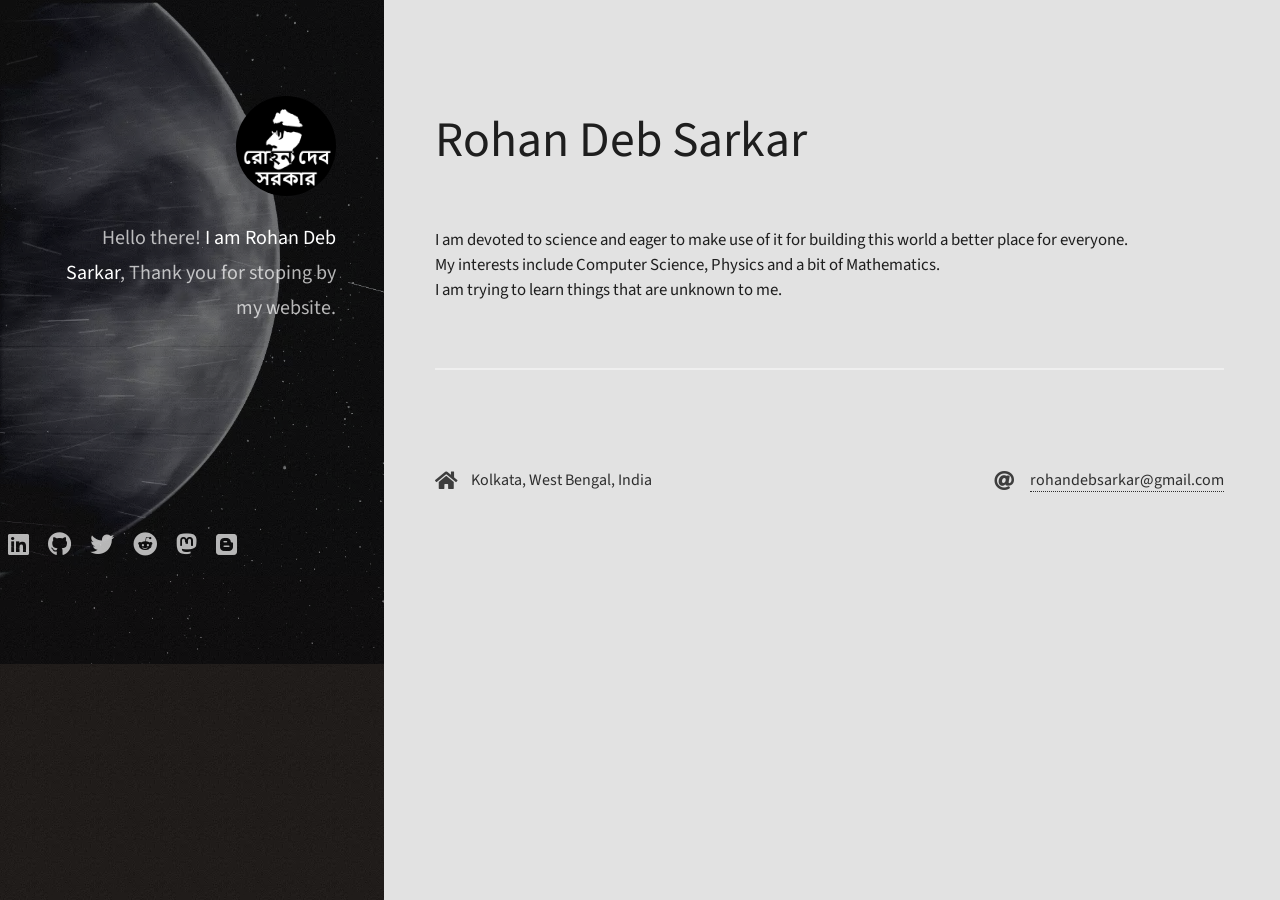
==== index.html @ d0e974a9 "Image optimization" ====
<!DOCTYPE HTML>
<!--
	Strata by HTML5 UP
	html5up.net | @ajlkn
	Free for personal and commercial use under the CCA 3.0 license (html5up.net/license)
-->
<html>
	<head>
		<title>Rohan Deb Sarkar</title>

		<meta charset="utf-8" />
		<meta name="viewport" content="width=device-width, initial-scale=1, user-scalable=no" />

		<link rel="stylesheet" type="text/css" href="assets/css/main.css" />

		<!-- Favicon -->
			<link rel="shortcut icon" href="assets/favicon/favicon.ico">
			<link rel="icon" sizes="16x16 32x32 64x64" href="assets/favicon/favicon.ico" />
			<link rel="icon" type="image/png" sizes="196x196" href="assets/favicon/favicon-192.png" />
			<link rel="icon" type="image/png" sizes="160x160" href="assets/favicon/favicon-160.png" />
			<link rel="icon" type="image/png" sizes="96x96" href="assets/favicon/favicon-96.png" />
			<link rel="icon" type="image/png" sizes="64x64" href="assets/favicon/favicon-64.png" />
			<link rel="icon" type="image/png" sizes="32x32" href="assets/favicon/favicon-32.png" />
			<link rel="icon" type="image/png" sizes="16x16" href="assets/favicon/favicon-16.png" />
	</head>
	
	<body class="is-preload">

		<!-- Header -->
			<header id="header">
				<div class="inner">
					<a href="index.html" class="image avatar"><img src="images/rohandebsarkar.webp" width="100" height="100" alt="rohandebsarkar"></a>
					<h1>Hello there! <br />
					<strong>I am Rohan Deb Sarkar</strong>, <br />
					Thank you for stoping by my website.</h1>
				</div>
			</header>

		<!-- Main -->
			<div id="main">

				<!-- One -->
					<section id="one">
						<header class="major">
							<h1>Rohan Deb Sarkar</h1>
						</header>
						<h4>I am devoted to science and eager to make use of it for building this world a better place for everyone. <br/>
							My interests include Computer Science, Physics and a bit of Mathematics. <br />
							I am trying to learn things that are unknown to me. </h4>
					</section>

				<!-- Two -->
					<!-- <section id="two">
						<div class="row">
							<article class="col-6 col-12-xsmall work-item">
								<a href="images/fulls/01.jpg" class="image fit thumb"><img src="images/thumbs/01.jpg" alt="" /></a>
								<h3>Magna sed consequat tempus</h3>
								<p>Lorem ipsum dolor sit amet nisl sed nullam feugiat.</p>
							</article>
							<article class="col-6 col-12-xsmall work-item">
								<a href="images/fulls/02.jpg" class="image fit thumb"><img src="images/thumbs/02.jpg" alt="" /></a>
								<h3>Ultricies lacinia interdum</h3>
								<p>Lorem ipsum dolor sit amet nisl sed nullam feugiat.</p>
							</article>
							<article class="col-6 col-12-xsmall work-item">
								<a href="images/fulls/03.jpg" class="image fit thumb"><img src="images/thumbs/03.jpg" alt="" /></a>
								<h3>Tortor metus commodo</h3>
								<p>Lorem ipsum dolor sit amet nisl sed nullam feugiat.</p>
							</article>
							<article class="col-6 col-12-xsmall work-item">
								<a href="images/fulls/04.jpg" class="image fit thumb"><img src="images/thumbs/04.jpg" alt="" /></a>
								<h3>Quam neque phasellus</h3>
								<p>Lorem ipsum dolor sit amet nisl sed nullam feugiat.</p>
							</article>
							<article class="col-6 col-12-xsmall work-item">
								<a href="images/fulls/05.jpg" class="image fit thumb"><img src="images/thumbs/05.jpg" alt="" /></a>
								<h3>Nunc enim commodo aliquet</h3>
								<p>Lorem ipsum dolor sit amet nisl sed nullam feugiat.</p>
							</article>
							<article class="col-6 col-12-xsmall work-item">
								<a href="images/fulls/06.jpg" class="image fit thumb"><img src="images/thumbs/06.jpg" alt="" /></a>
								<h3>Risus ornare lacinia</h3>
								<p>Lorem ipsum dolor sit amet nisl sed nullam feugiat.</p>
							</article>
						</div>
						<ul class="actions">
							<li><a href="#" class="button">Full Portfolio</a></li>
						</ul>
					</section> -->

				<!-- Three -->
					<section id="three">
						<!-- <h2>Get In Touch</h2>
						<div class="row">
							<div class="col-8 col-12-small">
								<form method="post" action="#">
									<div class="row gtr-uniform gtr-50">
										<div class="col-6 col-12-xsmall"><input type="text" name="name" id="name" placeholder="Name" /></div>
										<div class="col-6 col-12-xsmall"><input type="email" name="email" id="email" placeholder="Email" /></div>
										<div class="col-12"><textarea name="message" id="message" placeholder="Message" rows="4"></textarea></div>
									</div>
								</form>
								<ul class="actions">
									<li><input type="submit" value="Send Message" /></li>
								</ul>
							</div> -->
							<div class="col-4 col-12-small">
								<ul class="labeled-icons">
									<!-- <li>
										<h3 class="icon solid fa-map-marker"><span class="label">Location</span></h3>
										Kolkata, West Bengal, India
									</li> -->
									<li style="float:left;">
										<h3 class="icon solid fa-home"><span class="label">Address</span></h3>
										Kolkata, West Bengal, India
									</li>
									<li style="float:right;">
										<h3 class="icon solid fa-at"><span class="label">Email</span></h3>
										<a href="rohandebsarkar@gmail.com">rohandebsarkar@gmail.com</a>
									</li>
								</ul>
							</div>
						</div>
					</section>

				<!-- Four -->
				<!--
					<section id="four">
						<h2>Elements</h2>

						<section>
							<h4>Text</h4>
							<p>This is <b>bold</b> and this is <strong>strong</strong>. This is <i>italic</i> and this is <em>emphasized</em>.
							This is <sup>superscript</sup> text and this is <sub>subscript</sub> text.
							This is <u>underlined</u> and this is code: <code>for (;;) { ... }</code>. Finally, <a href="#">this is a link</a>.</p>
							<hr />
							<header>
								<h4>Heading with a Subtitle</h4>
								<p>Lorem ipsum dolor sit amet nullam id egestas urna aliquam</p>
							</header>
							<p>Nunc lacinia ante nunc ac lobortis. Interdum adipiscing gravida odio porttitor sem non mi integer non faucibus ornare mi ut ante amet placerat aliquet. Volutpat eu sed ante lacinia sapien lorem accumsan varius montes viverra nibh in adipiscing blandit tempus accumsan.</p>
							<header>
								<h5>Heading with a Subtitle</h5>
								<p>Lorem ipsum dolor sit amet nullam id egestas urna aliquam</p>
							</header>
							<p>Nunc lacinia ante nunc ac lobortis. Interdum adipiscing gravida odio porttitor sem non mi integer non faucibus ornare mi ut ante amet placerat aliquet. Volutpat eu sed ante lacinia sapien lorem accumsan varius montes viverra nibh in adipiscing blandit tempus accumsan.</p>
							<hr />
							<h2>Heading Level 2</h2>
							<h3>Heading Level 3</h3>
							<h4>Heading Level 4</h4>
							<h5>Heading Level 5</h5>
							<h6>Heading Level 6</h6>
							<hr />
							<h5>Blockquote</h5>
							<blockquote>Fringilla nisl. Donec accumsan interdum nisi, quis tincidunt felis sagittis eget tempus euismod. Vestibulum ante ipsum primis in faucibus vestibulum. Blandit adipiscing eu felis iaculis volutpat ac adipiscing accumsan faucibus. Vestibulum ante ipsum primis in faucibus lorem ipsum dolor sit amet nullam adipiscing eu felis.</blockquote>
							<h5>Preformatted</h5>
							<pre><code>i = 0;

							while (!deck.isInOrder()) {
							print 'Iteration ' + i;
							deck.shuffle();
							i++;
							}

							print 'It took ' + i + ' iterations to sort the deck.';</code></pre>
						</section>

						<section>
							<h4>Lists</h4>
							<div class="row">
								<div class="col-6 col-12-xsmall">
									<h5>Unordered</h5>
									<ul>
										<li>Dolor pulvinar etiam magna etiam.</li>
										<li>Sagittis adipiscing lorem eleifend.</li>
										<li>Felis enim feugiat dolore viverra.</li>
									</ul>
									<h5>Alternate</h5>
									<ul class="alt">
										<li>Dolor pulvinar etiam magna etiam.</li>
										<li>Sagittis adipiscing lorem eleifend.</li>
										<li>Felis enim feugiat dolore viverra.</li>
									</ul>
								</div>
								<div class="col-6 col-12-xsmall">
									<h5>Ordered</h5>
									<ol>
										<li>Dolor pulvinar etiam magna etiam.</li>
										<li>Etiam vel felis at lorem sed viverra.</li>
										<li>Felis enim feugiat dolore viverra.</li>
										<li>Dolor pulvinar etiam magna etiam.</li>
										<li>Etiam vel felis at lorem sed viverra.</li>
										<li>Felis enim feugiat dolore viverra.</li>
									</ol>
									<h5>Icons</h5>
									<ul class="icons">
										<li><a href="#" class="icon brands fa-twitter"><span class="label">Twitter</span></a></li>
										<li><a href="#" class="icon brands fa-facebook-f"><span class="label">Facebook</span></a></li>
										<li><a href="#" class="icon brands fa-instagram"><span class="label">Instagram</span></a></li>
										<li><a href="#" class="icon brands fa-github"><span class="label">Github</span></a></li>
										<li><a href="#" class="icon brands fa-dribbble"><span class="label">Dribbble</span></a></li>
										<li><a href="#" class="icon brands fa-tumblr"><span class="label">Tumblr</span></a></li>
									</ul>
								</div>
							</div>
							<h5>Actions</h5>
							<ul class="actions">
								<li><a href="#" class="button primary">Default</a></li>
								<li><a href="#" class="button">Default</a></li>
							</ul>
							<ul class="actions small">
								<li><a href="#" class="button primary small">Small</a></li>
								<li><a href="#" class="button small">Small</a></li>
							</ul>
							<div class="row">
								<div class="col-6 col-12-small">
									<ul class="actions stacked">
										<li><a href="#" class="button primary">Default</a></li>
										<li><a href="#" class="button">Default</a></li>
									</ul>
								</div>
								<div class="col-6 col-12-small">
									<ul class="actions stacked">
										<li><a href="#" class="button primary small">Small</a></li>
										<li><a href="#" class="button small">Small</a></li>
									</ul>
								</div>
								<div class="col-6 col-12-small">
									<ul class="actions stacked">
										<li><a href="#" class="button primary fit">Default</a></li>
										<li><a href="#" class="button fit">Default</a></li>
									</ul>
								</div>
								<div class="col-6 col-12-small">
									<ul class="actions stacked">
										<li><a href="#" class="button primary small fit">Small</a></li>
										<li><a href="#" class="button small fit">Small</a></li>
									</ul>
								</div>
							</div>
						</section>

						<section>
							<h4>Table</h4>
							<h5>Default</h5>
							<div class="table-wrapper">
								<table>
									<thead>
										<tr>
											<th>Name</th>
											<th>Description</th>
											<th>Price</th>
										</tr>
									</thead>
									<tbody>
										<tr>
											<td>Item One</td>
											<td>Ante turpis integer aliquet porttitor.</td>
											<td>29.99</td>
										</tr>
										<tr>
											<td>Item Two</td>
											<td>Vis ac commodo adipiscing arcu aliquet.</td>
											<td>19.99</td>
										</tr>
										<tr>
											<td>Item Three</td>
											<td> Morbi faucibus arcu accumsan lorem.</td>
											<td>29.99</td>
										</tr>
										<tr>
											<td>Item Four</td>
											<td>Vitae integer tempus condimentum.</td>
											<td>19.99</td>
										</tr>
										<tr>
											<td>Item Five</td>
											<td>Ante turpis integer aliquet porttitor.</td>
											<td>29.99</td>
										</tr>
									</tbody>
									<tfoot>
										<tr>
											<td colspan="2"></td>
											<td>100.00</td>
										</tr>
									</tfoot>
								</table>
							</div>

							<h5>Alternate</h5>
							<div class="table-wrapper">
								<table class="alt">
									<thead>
										<tr>
											<th>Name</th>
											<th>Description</th>
											<th>Price</th>
										</tr>
									</thead>
									<tbody>
										<tr>
											<td>Item One</td>
											<td>Ante turpis integer aliquet porttitor.</td>
											<td>29.99</td>
										</tr>
										<tr>
											<td>Item Two</td>
											<td>Vis ac commodo adipiscing arcu aliquet.</td>
											<td>19.99</td>
										</tr>
										<tr>
											<td>Item Three</td>
											<td> Morbi faucibus arcu accumsan lorem.</td>
											<td>29.99</td>
										</tr>
										<tr>
											<td>Item Four</td>
											<td>Vitae integer tempus condimentum.</td>
											<td>19.99</td>
										</tr>
										<tr>
											<td>Item Five</td>
											<td>Ante turpis integer aliquet porttitor.</td>
											<td>29.99</td>
										</tr>
									</tbody>
									<tfoot>
										<tr>
											<td colspan="2"></td>
											<td>100.00</td>
										</tr>
									</tfoot>
								</table>
							</div>
						</section>

						<section>
							<h4>Buttons</h4>
							<ul class="actions">
								<li><a href="#" class="button primary">Primary</a></li>
								<li><a href="#" class="button">Default</a></li>
							</ul>
							<ul class="actions">
								<li><a href="#" class="button large">Large</a></li>
								<li><a href="#" class="button">Default</a></li>
								<li><a href="#" class="button small">Small</a></li>
							</ul>
							<ul class="actions fit">
								<li><a href="#" class="button primary fit">Fit</a></li>
								<li><a href="#" class="button fit">Fit</a></li>
							</ul>
							<ul class="actions fit small">
								<li><a href="#" class="button primary fit small">Fit + Small</a></li>
								<li><a href="#" class="button fit small">Fit + Small</a></li>
							</ul>
							<ul class="actions">
								<li><a href="#" class="button primary icon solid fa-download">Icon</a></li>
								<li><a href="#" class="button icon solid fa-download">Icon</a></li>
							</ul>
							<ul class="actions">
								<li><span class="button primary disabled">Primary</span></li>
								<li><span class="button disabled">Default</span></li>
							</ul>
						</section>

						<section>
							<h4>Form</h4>
							<form method="post" action="#">
								<div class="row gtr-uniform gtr-50">
									<div class="col-6 col-12-xsmall">
										<input type="text" name="demo-name" id="demo-name" value="" placeholder="Name" />
									</div>
									<div class="col-6 col-12-xsmall">
										<input type="email" name="demo-email" id="demo-email" value="" placeholder="Email" />
									</div>
									<div class="col-12">
										<select name="demo-category" id="demo-category">
											<option value="">- Category -</option>
											<option value="1">Manufacturing</option>
											<option value="1">Shipping</option>
											<option value="1">Administration</option>
											<option value="1">Human Resources</option>
										</select>
									</div>
									<div class="col-4 col-12-small">
										<input type="radio" id="demo-priority-low" name="demo-priority" checked>
										<label for="demo-priority-low">Low Priority</label>
									</div>
									<div class="col-4 col-12-small">
										<input type="radio" id="demo-priority-normal" name="demo-priority">
										<label for="demo-priority-normal">Normal Priority</label>
									</div>
									<div class="col-4 col-12-small">
										<input type="radio" id="demo-priority-high" name="demo-priority">
										<label for="demo-priority-high">High Priority</label>
									</div>
									<div class="col-6 col-12-small">
										<input type="checkbox" id="demo-copy" name="demo-copy">
										<label for="demo-copy">Email me a copy of this message</label>
									</div>
									<div class="col-6 col-12-small">
										<input type="checkbox" id="demo-human" name="demo-human" checked>
										<label for="demo-human">I am a human and not a robot</label>
									</div>
									<div class="col-12">
										<textarea name="demo-message" id="demo-message" placeholder="Enter your message" rows="6"></textarea>
									</div>
									<div class="col-12">
										<ul class="actions">
											<li><input type="submit" value="Send Message" class="primary" /></li>
											<li><input type="reset" value="Reset" /></li>
										</ul>
									</div>
								</div>
							</form>
						</section>

						<section>
							<h4>Image</h4>
							<h5>Fit</h5>
							<div class="box alt">
								<div class="row gtr-50 gtr-uniform">
									<div class="col-12"><span class="image fit"><img src="images/fulls/05.jpg" alt="" /></span></div>
									<div class="col-4"><span class="image fit"><img src="images/thumbs/01.jpg" alt="" /></span></div>
									<div class="col-4"><span class="image fit"><img src="images/thumbs/02.jpg" alt="" /></span></div>
									<div class="col-4"><span class="image fit"><img src="images/thumbs/03.jpg" alt="" /></span></div>
									<div class="col-4"><span class="image fit"><img src="images/thumbs/04.jpg" alt="" /></span></div>
									<div class="col-4"><span class="image fit"><img src="images/thumbs/05.jpg" alt="" /></span></div>
									<div class="col-4"><span class="image fit"><img src="images/thumbs/06.jpg" alt="" /></span></div>
									<div class="col-4"><span class="image fit"><img src="images/thumbs/03.jpg" alt="" /></span></div>
									<div class="col-4"><span class="image fit"><img src="images/thumbs/02.jpg" alt="" /></span></div>
									<div class="col-4"><span class="image fit"><img src="images/thumbs/01.jpg" alt="" /></span></div>
								</div>
							</div>
							<h5>Left &amp; Right</h5>
							<p><span class="image left"><img src="images/avatar.jpg" alt="" /></span>Fringilla nisl. Donec accumsan interdum nisi, quis tincidunt felis sagittis eget. tempus euismod. Vestibulum ante ipsum primis in faucibus vestibulum. Blandit adipiscing eu felis iaculis volutpat ac adipiscing accumsan eu faucibus. Integer ac pellentesque praesent tincidunt felis sagittis eget. tempus euismod. Vestibulum ante ipsum primis in faucibus vestibulum. Blandit adipiscing eu felis iaculis volutpat ac adipiscing accumsan eu faucibus. Integer ac pellentesque praesent. Donec accumsan interdum nisi, quis tincidunt felis sagittis eget. tempus euismod. Vestibulum ante ipsum primis in faucibus vestibulum. Blandit adipiscing eu felis iaculis volutpat ac adipiscing accumsan eu faucibus. Integer ac pellentesque praesent tincidunt felis sagittis eget. tempus euismod. Vestibulum ante ipsum primis in faucibus vestibulum. Blandit adipiscing eu felis iaculis volutpat ac adipiscing accumsan eu faucibus. Integer ac pellentesque praesent.</p>
							<p><span class="image right"><img src="images/avatar.jpg" alt="" /></span>Fringilla nisl. Donec accumsan interdum nisi, quis tincidunt felis sagittis eget. tempus euismod. Vestibulum ante ipsum primis in faucibus vestibulum. Blandit adipiscing eu felis iaculis volutpat ac adipiscing accumsan eu faucibus. Integer ac pellentesque praesent tincidunt felis sagittis eget. tempus euismod. Vestibulum ante ipsum primis in faucibus vestibulum. Blandit adipiscing eu felis iaculis volutpat ac adipiscing accumsan eu faucibus. Integer ac pellentesque praesent. Donec accumsan interdum nisi, quis tincidunt felis sagittis eget. tempus euismod. Vestibulum ante ipsum primis in faucibus vestibulum. Blandit adipiscing eu felis iaculis volutpat ac adipiscing accumsan eu faucibus. Integer ac pellentesque praesent tincidunt felis sagittis eget. tempus euismod. Vestibulum ante ipsum primis in faucibus vestibulum. Blandit adipiscing eu felis iaculis volutpat ac adipiscing accumsan eu faucibus. Integer ac pellentesque praesent.</p>
						</section>

					</section>
				-->

			</div>

		<!-- Footer -->
			<footer id="footer">
				<div class="inner">
					<ul class="icons">
						<li><a rel="me" href="https://www.linkedin.com/in/rohandebsarkar" target="_blank" class="icon brands fa-linkedin"><span class="label">Linkedin</span></a></li>
						<li><a rel="me" href="https://github.com/rohandebsarkar" target="_blank" class="icon brands fa-github"><span class="label">Github</span></a></li>
						<li><a rel="me" href="https://twitter.com/RohanDebSarkar" target="_blank" class="icon brands fa-twitter"><span class="label">Twitter</span></a></li>
						<li><a rel="me" href="https://www.reddit.com/user/rohandebsarkar" target="_blank" class="icon brands fa-reddit"><span class="label">Reddit</span></a></li>
						<li><a rel="me" href="https://bong.social/@rohandebsarkar" target="_blank" class="icon brands fa-mastodon"><span class="label">Mastodon</span></a></li>
						<li><a rel="me" href="https://rohandebsarkar.blogspot.com" target="_blank" class="icon brands fa-blogger"><span class="label">Blogger</span></a></li>
					</ul>
					<ul class="copyright">
						<li><a href="https://github.com/rohandebsarkar/rohandebsarkar.github.io" target="_blank">Open-sourced on GitHub</a></li>
						<li><a href="https://unlicense.org" target="_blank">Unlicensed</a></li>
						<li>Design: <a href="https://html5up.net" target="_blank">HTML5 UP</a></li>
					</ul>
					<ul class="copyright">
						<li><a href="https://www.nasa.gov/feature/goddard/2021/parker-solar-probe-offers-a-stunning-view-of-venus" target="_blank" style="font-size:0.65em">NASA/Johns Hopkins APL/Naval Research Laboratory/Guillermo Stenborg and Brendan Gallagher</a></li>
					</ul>
				</div>
			</footer>

		<!-- Scripts -->
			<script src="assets/js/jquery.min.js"></script>
			<script src="assets/js/jquery.poptrox.min.js"></script>
			<script src="assets/js/browser.min.js"></script>
			<script src="assets/js/breakpoints.min.js"></script>
			<script src="assets/js/util.js"></script>
			<script src="assets/js/main.js"></script>
	</body>
</html>
---- assets/css/main.css ----
@import url("fontawesome-all.min.css");
@import url("https://fonts.googleapis.com/css?family=Source+Sans+Pro:400,400italic&display=swap");
/*
	Strata by HTML5 UP
	html5up.net | @ajlkn
	Free for personal and commercial use under the CCA 3.0 license (html5up.net/license)
*/
html, body, div, span, applet, object,
iframe, h1, h2, h3, h4, h5, h6, p, blockquote,
pre, a, abbr, acronym, address, big, cite,
code, del, dfn, em, img, ins, kbd, q, s, samp,
small, strike, strong, sub, sup, tt, var, b,
u, i, center, dl, dt, dd, ol, ul, li, fieldset,
form, label, legend, table, caption, tbody,
tfoot, th#334dbe, th, td, article, aside,
canvas, details, embed, figure, figcaption,
footer, header, hgroup, menu, nav, output, ruby,
section, summary, time, mark, audio, video {
  margin: 0;
  padding: 0;
  border: 0;
  font-size: 100%;
  font: inherit;
  vertical-align: baseline; }

article, aside, details, figcaption, figure,
footer, header, hgroup, menu, nav, section {
  display: block; }

body {
  line-height: 1; }

ol, ul {
  list-style: none; }

blockquote, q {
  quotes: none; }
  blockquote:before, blockquote:after, q:before, q:after {
    content: '';
    content: none; }

table {
  border-collapse: collapse;
  border-spacing: 0; }

body {
  -webkit-text-size-adjust: none; }

mark {
  background-color: transparent;
  color: inherit; }

input::-moz-focus-inner {
  border: 0;
  padding: 0; }

input, select, textarea {
  -moz-appearance: none;
  -webkit-appearance: none;
  -ms-appearance: none;
  appearance: none; }

/* Basic */
html {
  box-sizing: border-box; }

*, *:before, *:after {
  box-sizing: inherit; }

body {
  background: #e2e2e2; }
  body.is-preload *, body.is-preload *:before, body.is-preload *:after {
    -moz-animation: none !important;
    -webkit-animation: none !important;
    -ms-animation: none !important;
    animation: none !important;
    -moz-transition: none !important;
    -webkit-transition: none !important;
    -ms-transition: none !important;
    transition: none !important; }

body, input, select, textarea {
  color: #2e2e2e;
  font-family: "Source Sans Pro", Helvetica, sans-serif;
  font-size: 16pt;
  font-weight: 400;
  line-height: 1.75em; }

a {
  -moz-transition: color 0.2s ease-in-out, border-color 0.2s ease-in-out;
  -webkit-transition: color 0.2s ease-in-out, border-color 0.2s ease-in-out;
  -ms-transition: color 0.2s ease-in-out, border-color 0.2s ease-in-out;
  transition: color 0.2s ease-in-out, border-color 0.2s ease-in-out;
  border-bottom: dotted 1px;
  color: #0dd5fc;
  text-decoration: none; }
  a:hover {
    border-bottom-color: transparent;
    color: #0dd5fc !important;
    text-decoration: none; }

strong, b {
  color: #1e1e1e;
  font-weight: 400; }

em, i {
  font-style: italic; }

p {
  margin: 0 0 2em 0; }

h1, h2, h3, h4, h5, h6 {
  color: #1e1e1e;
  font-weight: 400;
  line-height: 1em;
  margin: 0 0 1em 0; }
  h1 a, h2 a, h3 a, h4 a, h5 a, h6 a {
    color: inherit;
    text-decoration: none; }

h1 {
  font-size: 3.1em;
  line-height: 1.5em; }

h2 {
  font-size: 1.5em;
  line-height: 1.5em; }

h3 {
  font-size: 1.25em;
  line-height: 1.5em; }

h4 {
  font-size: 1.05em;
  line-height: 1.5em; }

h5 {
  font-size: 0.9em;
  line-height: 1.5em; }

h6 {
  font-size: 0.7em;
  line-height: 1.5em; }

sub {
  font-size: 0.8em;
  position: relative;
  top: 0.5em; }

sup {
  font-size: 0.8em;
  position: relative;
  top: -0.5em; }

hr {
  border: 0;
  border-bottom: solid 2px #efefef;
  margin: 2em 0; }
  hr.major {
    margin: 3em 0; }

blockquote {
  border-left: solid 6px #efefef;
  font-style: italic;
  margin: 0 0 2em 0;
  padding: 0.5em 0 0.5em 1.5em; }

code {
  background: #f7f7f7;
  border-radius: 0.35em;
  border: solid 2px #efefef;
  font-family: "Courier New", monospace;
  font-size: 0.9em;
  margin: 0 0.25em;
  padding: 0.25em 0.65em; }

pre {
  -webkit-overflow-scrolling: touch;
  font-family: "Courier New", monospace;
  font-size: 0.9em;
  margin: 0 0 2em 0; }
  pre code {
    display: block;
    line-height: 1.75em;
    padding: 1em 1.5em;
    overflow-x: auto; }

.align-left {
  text-align: left; }

.align-center {
  text-align: center; }

.align-right {
  text-align: right; }

/* Container */
.container {
  margin: 0 auto;
  max-width: calc(100% - 4em);
  width: 100%; }
  .container.xsmall {
    width: 25%; }
  .container.small {
    width: 50%; }
  .container.medium {
    width: 75%; }
  .container.large {
    width: 125%; }
  .container.xlarge {
    width: 150%; }
  .container.max {
    width: 100%; }
  @media screen and (max-width: 980px) {
    .container {
      width: 100% !important;
      max-width: 100% !important; } }
  @media screen and (max-width: 480px) {
    .container {
      max-width: calc(100% - 3em); } }

/* Row */
.row {
  display: flex;
  flex-wrap: wrap;
  box-sizing: border-box;
  align-items: stretch; }
  .row > * {
    box-sizing: border-box; }
  .row.gtr-uniform > * > :last-child {
    margin-bottom: 0; }
  .row.aln-left {
    justify-content: flex-start; }
  .row.aln-center {
    justify-content: center; }
  .row.aln-right {
    justify-content: flex-end; }
  .row.aln-top {
    align-items: flex-start; }
  .row.aln-middle {
    align-items: center; }
  .row.aln-bottom {
    align-items: flex-end; }
  .row > .imp {
    order: -1; }
  .row > .col-1 {
    width: 8.3333333333%; }
  .row > .off-1 {
    margin-left: 8.3333333333%; }
  .row > .col-2 {
    width: 16.6666666667%; }
  .row > .off-2 {
    margin-left: 16.6666666667%; }
  .row > .col-3 {
    width: 25%; }
  .row > .off-3 {
    margin-left: 25%; }
  .row > .col-4 {
    width: 33.3333333333%; }
  .row > .off-4 {
    margin-left: 33.3333333333%; }
  .row > .col-5 {
    width: 41.6666666667%; }
  .row > .off-5 {
    margin-left: 41.6666666667%; }
  .row > .col-6 {
    width: 50%; }
  .row > .off-6 {
    margin-left: 50%; }
  .row > .col-7 {
    width: 58.3333333333%; }
  .row > .off-7 {
    margin-left: 58.3333333333%; }
  .row > .col-8 {
    width: 66.6666666667%; }
  .row > .off-8 {
    margin-left: 66.6666666667%; }
  .row > .col-9 {
    width: 75%; }
  .row > .off-9 {
    margin-left: 75%; }
  .row > .col-10 {
    width: 83.3333333333%; }
  .row > .off-10 {
    margin-left: 83.3333333333%; }
  .row > .col-11 {
    width: 91.6666666667%; }
  .row > .off-11 {
    margin-left: 91.6666666667%; }
  .row > .col-12 {
    width: 100%; }
  .row > .off-12 {
    margin-left: 100%; }
  .row.gtr-0 {
    margin-top: 0;
    margin-left: 0em; }
    .row.gtr-0 > * {
      padding: 0 0 0 0em; }
    .row.gtr-0.gtr-uniform {
      margin-top: 0em; }
      .row.gtr-0.gtr-uniform > * {
        padding-top: 0em; }
  .row.gtr-25 {
    margin-top: 0;
    margin-left: -0.625em; }
    .row.gtr-25 > * {
      padding: 0 0 0 0.625em; }
    .row.gtr-25.gtr-uniform {
      margin-top: -0.625em; }
      .row.gtr-25.gtr-uniform > * {
        padding-top: 0.625em; }
  .row.gtr-50 {
    margin-top: 0;
    margin-left: -1.25em; }
    .row.gtr-50 > * {
      padding: 0 0 0 1.25em; }
    .row.gtr-50.gtr-uniform {
      margin-top: -1.25em; }
      .row.gtr-50.gtr-uniform > * {
        padding-top: 1.25em; }
  .row {
    margin-top: 0;
    margin-left: -2.5em; }
    .row > * {
      padding: 0 0 0 2.5em; }
    .row.gtr-uniform {
      margin-top: -2.5em; }
      .row.gtr-uniform > * {
        padding-top: 2.5em; }
  .row.gtr-150 {
    margin-top: 0;
    margin-left: -3.75em; }
    .row.gtr-150 > * {
      padding: 0 0 0 3.75em; }
    .row.gtr-150.gtr-uniform {
      margin-top: -3.75em; }
      .row.gtr-150.gtr-uniform > * {
        padding-top: 3.75em; }
  .row.gtr-200 {
    margin-top: 0;
    margin-left: -5em; }
    .row.gtr-200 > * {
      padding: 0 0 0 5em; }
    .row.gtr-200.gtr-uniform {
      margin-top: -5em; }
      .row.gtr-200.gtr-uniform > * {
        padding-top: 5em; }
  @media screen and (max-width: 1800px) {
    .row {
      display: flex;
      flex-wrap: wrap;
      box-sizing: border-box;
      align-items: stretch; }
      .row > * {
        box-sizing: border-box; }
      .row.gtr-uniform > * > :last-child {
        margin-bottom: 0; }
      .row.aln-left {
        justify-content: flex-start; }
      .row.aln-center {
        justify-content: center; }
      .row.aln-right {
        justify-content: flex-end; }
      .row.aln-top {
        align-items: flex-start; }
      .row.aln-middle {
        align-items: center; }
      .row.aln-bottom {
        align-items: flex-end; }
      .row > .imp-xlarge {
        order: -1; }
      .row > .col-1-xlarge {
        width: 8.3333333333%; }
      .row > .off-1-xlarge {
        margin-left: 8.3333333333%; }
      .row > .col-2-xlarge {
        width: 16.6666666667%; }
      .row > .off-2-xlarge {
        margin-left: 16.6666666667%; }
      .row > .col-3-xlarge {
        width: 25%; }
      .row > .off-3-xlarge {
        margin-left: 25%; }
      .row > .col-4-xlarge {
        width: 33.3333333333%; }
      .row > .off-4-xlarge {
        margin-left: 33.3333333333%; }
      .row > .col-5-xlarge {
        width: 41.6666666667%; }
      .row > .off-5-xlarge {
        margin-left: 41.6666666667%; }
      .row > .col-6-xlarge {
        width: 50%; }
      .row > .off-6-xlarge {
        margin-left: 50%; }
      .row > .col-7-xlarge {
        width: 58.3333333333%; }
      .row > .off-7-xlarge {
        margin-left: 58.3333333333%; }
      .row > .col-8-xlarge {
        width: 66.6666666667%; }
      .row > .off-8-xlarge {
        margin-left: 66.6666666667%; }
      .row > .col-9-xlarge {
        width: 75%; }
      .row > .off-9-xlarge {
        margin-left: 75%; }
      .row > .col-10-xlarge {
        width: 83.3333333333%; }
      .row > .off-10-xlarge {
        margin-left: 83.3333333333%; }
      .row > .col-11-xlarge {
        width: 91.6666666667%; }
      .row > .off-11-xlarge {
        margin-left: 91.6666666667%; }
      .row > .col-12-xlarge {
        width: 100%; }
      .row > .off-12-xlarge {
        margin-left: 100%; }
      .row.gtr-0 {
        margin-top: 0;
        margin-left: 0em; }
        .row.gtr-0 > * {
          padding: 0 0 0 0em; }
        .row.gtr-0.gtr-uniform {
          margin-top: 0em; }
          .row.gtr-0.gtr-uniform > * {
            padding-top: 0em; }
      .row.gtr-25 {
        margin-top: 0;
        margin-left: -0.625em; }
        .row.gtr-25 > * {
          padding: 0 0 0 0.625em; }
        .row.gtr-25.gtr-uniform {
          margin-top: -0.625em; }
          .row.gtr-25.gtr-uniform > * {
            padding-top: 0.625em; }
      .row.gtr-50 {
        margin-top: 0;
        margin-left: -1.25em; }
        .row.gtr-50 > * {
          padding: 0 0 0 1.25em; }
        .row.gtr-50.gtr-uniform {
          margin-top: -1.25em; }
          .row.gtr-50.gtr-uniform > * {
            padding-top: 1.25em; }
      .row {
        margin-top: 0;
        margin-left: -2.5em; }
        .row > * {
          padding: 0 0 0 2.5em; }
        .row.gtr-uniform {
          margin-top: -2.5em; }
          .row.gtr-uniform > * {
            padding-top: 2.5em; }
      .row.gtr-150 {
        margin-top: 0;
        margin-left: -3.75em; }
        .row.gtr-150 > * {
          padding: 0 0 0 3.75em; }
        .row.gtr-150.gtr-uniform {
          margin-top: -3.75em; }
          .row.gtr-150.gtr-uniform > * {
            padding-top: 3.75em; }
      .row.gtr-200 {
        margin-top: 0;
        margin-left: -5em; }
        .row.gtr-200 > * {
          padding: 0 0 0 5em; }
        .row.gtr-200.gtr-uniform {
          margin-top: -5em; }
          .row.gtr-200.gtr-uniform > * {
            padding-top: 5em; } }
  @media screen and (max-width: 1280px) {
    .row {
      display: flex;
      flex-wrap: wrap;
      box-sizing: border-box;
      align-items: stretch; }
      .row > * {
        box-sizing: border-box; }
      .row.gtr-uniform > * > :last-child {
        margin-bottom: 0; }
      .row.aln-left {
        justify-content: flex-start; }
      .row.aln-center {
        justify-content: center; }
      .row.aln-right {
        justify-content: flex-end; }
      .row.aln-top {
        align-items: flex-start; }
      .row.aln-middle {
        align-items: center; }
      .row.aln-bottom {
        align-items: flex-end; }
      .row > .imp-large {
        order: -1; }
      .row > .col-1-large {
        width: 8.3333333333%; }
      .row > .off-1-large {
        margin-left: 8.3333333333%; }
      .row > .col-2-large {
        width: 16.6666666667%; }
      .row > .off-2-large {
        margin-left: 16.6666666667%; }
      .row > .col-3-large {
        width: 25%; }
      .row > .off-3-large {
        margin-left: 25%; }
      .row > .col-4-large {
        width: 33.3333333333%; }
      .row > .off-4-large {
        margin-left: 33.3333333333%; }
      .row > .col-5-large {
        width: 41.6666666667%; }
      .row > .off-5-large {
        margin-left: 41.6666666667%; }
      .row > .col-6-large {
        width: 50%; }
      .row > .off-6-large {
        margin-left: 50%; }
      .row > .col-7-large {
        width: 58.3333333333%; }
      .row > .off-7-large {
        margin-left: 58.3333333333%; }
      .row > .col-8-large {
        width: 66.6666666667%; }
      .row > .off-8-large {
        margin-left: 66.6666666667%; }
      .row > .col-9-large {
        width: 75%; }
      .row > .off-9-large {
        margin-left: 75%; }
      .row > .col-10-large {
        width: 83.3333333333%; }
      .row > .off-10-large {
        margin-left: 83.3333333333%; }
      .row > .col-11-large {
        width: 91.6666666667%; }
      .row > .off-11-large {
        margin-left: 91.6666666667%; }
      .row > .col-12-large {
        width: 100%; }
      .row > .off-12-large {
        margin-left: 100%; }
      .row.gtr-0 {
        margin-top: 0;
        margin-left: 0em; }
        .row.gtr-0 > * {
          padding: 0 0 0 0em; }
        .row.gtr-0.gtr-uniform {
          margin-top: 0em; }
          .row.gtr-0.gtr-uniform > * {
            padding-top: 0em; }
      .row.gtr-25 {
        margin-top: 0;
        margin-left: -0.5em; }
        .row.gtr-25 > * {
          padding: 0 0 0 0.5em; }
        .row.gtr-25.gtr-uniform {
          margin-top: -0.5em; }
          .row.gtr-25.gtr-uniform > * {
            padding-top: 0.5em; }
      .row.gtr-50 {
        margin-top: 0;
        margin-left: -1em; }
        .row.gtr-50 > * {
          padding: 0 0 0 1em; }
        .row.gtr-50.gtr-uniform {
          margin-top: -1em; }
          .row.gtr-50.gtr-uniform > * {
            padding-top: 1em; }
      .row {
        margin-top: 0;
        margin-left: -2em; }
        .row > * {
          padding: 0 0 0 2em; }
        .row.gtr-uniform {
          margin-top: -2em; }
          .row.gtr-uniform > * {
            padding-top: 2em; }
      .row.gtr-150 {
        margin-top: 0;
        margin-left: -3em; }
        .row.gtr-150 > * {
          padding: 0 0 0 3em; }
        .row.gtr-150.gtr-uniform {
          margin-top: -3em; }
          .row.gtr-150.gtr-uniform > * {
            padding-top: 3em; }
      .row.gtr-200 {
        margin-top: 0;
        margin-left: -4em; }
        .row.gtr-200 > * {
          padding: 0 0 0 4em; }
        .row.gtr-200.gtr-uniform {
          margin-top: -4em; }
          .row.gtr-200.gtr-uniform > * {
            padding-top: 4em; } }
  @media screen and (max-width: 980px) {
    .row {
      display: flex;
      flex-wrap: wrap;
      box-sizing: border-box;
      align-items: stretch; }
      .row > * {
        box-sizing: border-box; }
      .row.gtr-uniform > * > :last-child {
        margin-bottom: 0; }
      .row.aln-left {
        justify-content: flex-start; }
      .row.aln-center {
        justify-content: center; }
      .row.aln-right {
        justify-content: flex-end; }
      .row.aln-top {
        align-items: flex-start; }
      .row.aln-middle {
        align-items: center; }
      .row.aln-bottom {
        align-items: flex-end; }
      .row > .imp-medium {
        order: -1; }
      .row > .col-1-medium {
        width: 8.3333333333%; }
      .row > .off-1-medium {
        margin-left: 8.3333333333%; }
      .row > .col-2-medium {
        width: 16.6666666667%; }
      .row > .off-2-medium {
        margin-left: 16.6666666667%; }
      .row > .col-3-medium {
        width: 25%; }
      .row > .off-3-medium {
        margin-left: 25%; }
      .row > .col-4-medium {
        width: 33.3333333333%; }
      .row > .off-4-medium {
        margin-left: 33.3333333333%; }
      .row > .col-5-medium {
        width: 41.6666666667%; }
      .row > .off-5-medium {
        margin-left: 41.6666666667%; }
      .row > .col-6-medium {
        width: 50%; }
      .row > .off-6-medium {
        margin-left: 50%; }
      .row > .col-7-medium {
        width: 58.3333333333%; }
      .row > .off-7-medium {
        margin-left: 58.3333333333%; }
      .row > .col-8-medium {
        width: 66.6666666667%; }
      .row > .off-8-medium {
        margin-left: 66.6666666667%; }
      .row > .col-9-medium {
        width: 75%; }
      .row > .off-9-medium {
        margin-left: 75%; }
      .row > .col-10-medium {
        width: 83.3333333333%; }
      .row > .off-10-medium {
        margin-left: 83.3333333333%; }
      .row > .col-11-medium {
        width: 91.6666666667%; }
      .row > .off-11-medium {
        margin-left: 91.6666666667%; }
      .row > .col-12-medium {
        width: 100%; }
      .row > .off-12-medium {
        margin-left: 100%; }
      .row.gtr-0 {
        margin-top: 0;
        margin-left: 0em; }
        .row.gtr-0 > * {
          padding: 0 0 0 0em; }
        .row.gtr-0.gtr-uniform {
          margin-top: 0em; }
          .row.gtr-0.gtr-uniform > * {
            padding-top: 0em; }
      .row.gtr-25 {
        margin-top: 0;
        margin-left: -0.5em; }
        .row.gtr-25 > * {
          padding: 0 0 0 0.5em; }
        .row.gtr-25.gtr-uniform {
          margin-top: -0.5em; }
          .row.gtr-25.gtr-uniform > * {
            padding-top: 0.5em; }
      .row.gtr-50 {
        margin-top: 0;
        margin-left: -1em; }
        .row.gtr-50 > * {
          padding: 0 0 0 1em; }
        .row.gtr-50.gtr-uniform {
          margin-top: -1em; }
          .row.gtr-50.gtr-uniform > * {
            padding-top: 1em; }
      .row {
        margin-top: 0;
        margin-left: -2em; }
        .row > * {
          padding: 0 0 0 2em; }
        .row.gtr-uniform {
          margin-top: -2em; }
          .row.gtr-uniform > * {
            padding-top: 2em; }
      .row.gtr-150 {
        margin-top: 0;
        margin-left: -3em; }
        .row.gtr-150 > * {
          padding: 0 0 0 3em; }
        .row.gtr-150.gtr-uniform {
          margin-top: -3em; }
          .row.gtr-150.gtr-uniform > * {
            padding-top: 3em; }
      .row.gtr-200 {
        margin-top: 0;
        margin-left: -4em; }
        .row.gtr-200 > * {
          padding: 0 0 0 4em; }
        .row.gtr-200.gtr-uniform {
          margin-top: -4em; }
          .row.gtr-200.gtr-uniform > * {
            padding-top: 4em; } }
  @media screen and (max-width: 736px) {
    .row {
      display: flex;
      flex-wrap: wrap;
      box-sizing: border-box;
      align-items: stretch; }
      .row > * {
        box-sizing: border-box; }
      .row.gtr-uniform > * > :last-child {
        margin-bottom: 0; }
      .row.aln-left {
        justify-content: flex-start; }
      .row.aln-center {
        justify-content: center; }
      .row.aln-right {
        justify-content: flex-end; }
      .row.aln-top {
        align-items: flex-start; }
      .row.aln-middle {
        align-items: center; }
      .row.aln-bottom {
        align-items: flex-end; }
      .row > .imp-small {
        order: -1; }
      .row > .col-1-small {
        width: 8.3333333333%; }
      .row > .off-1-small {
        margin-left: 8.3333333333%; }
      .row > .col-2-small {
        width: 16.6666666667%; }
      .row > .off-2-small {
        margin-left: 16.6666666667%; }
      .row > .col-3-small {
        width: 25%; }
      .row > .off-3-small {
        margin-left: 25%; }
      .row > .col-4-small {
        width: 33.3333333333%; }
      .row > .off-4-small {
        margin-left: 33.3333333333%; }
      .row > .col-5-small {
        width: 41.6666666667%; }
      .row > .off-5-small {
        margin-left: 41.6666666667%; }
      .row > .col-6-small {
        width: 50%; }
      .row > .off-6-small {
        margin-left: 50%; }
      .row > .col-7-small {
        width: 58.3333333333%; }
      .row > .off-7-small {
        margin-left: 58.3333333333%; }
      .row > .col-8-small {
        width: 66.6666666667%; }
      .row > .off-8-small {
        margin-left: 66.6666666667%; }
      .row > .col-9-small {
        width: 75%; }
      .row > .off-9-small {
        margin-left: 75%; }
      .row > .col-10-small {
        width: 83.3333333333%; }
      .row > .off-10-small {
        margin-left: 83.3333333333%; }
      .row > .col-11-small {
        width: 91.6666666667%; }
      .row > .off-11-small {
        margin-left: 91.6666666667%; }
      .row > .col-12-small {
        width: 100%; }
      .row > .off-12-small {
        margin-left: 100%; }
      .row.gtr-0 {
        margin-top: 0;
        margin-left: 0em; }
        .row.gtr-0 > * {
          padding: 0 0 0 0em; }
        .row.gtr-0.gtr-uniform {
          margin-top: 0em; }
          .row.gtr-0.gtr-uniform > * {
            padding-top: 0em; }
      .row.gtr-25 {
        margin-top: 0;
        margin-left: -0.375em; }
        .row.gtr-25 > * {
          padding: 0 0 0 0.375em; }
        .row.gtr-25.gtr-uniform {
          margin-top: -0.375em; }
          .row.gtr-25.gtr-uniform > * {
            padding-top: 0.375em; }
      .row.gtr-50 {
        margin-top: 0;
        margin-left: -0.75em; }
        .row.gtr-50 > * {
          padding: 0 0 0 0.75em; }
        .row.gtr-50.gtr-uniform {
          margin-top: -0.75em; }
          .row.gtr-50.gtr-uniform > * {
            padding-top: 0.75em; }
      .row {
        margin-top: 0;
        margin-left: -1.5em; }
        .row > * {
          padding: 0 0 0 1.5em; }
        .row.gtr-uniform {
          margin-top: -1.5em; }
          .row.gtr-uniform > * {
            padding-top: 1.5em; }
      .row.gtr-150 {
        margin-top: 0;
        margin-left: -2.25em; }
        .row.gtr-150 > * {
          padding: 0 0 0 2.25em; }
        .row.gtr-150.gtr-uniform {
          margin-top: -2.25em; }
          .row.gtr-150.gtr-uniform > * {
            padding-top: 2.25em; }
      .row.gtr-200 {
        margin-top: 0;
        margin-left: -3em; }
        .row.gtr-200 > * {
          padding: 0 0 0 3em; }
        .row.gtr-200.gtr-uniform {
          margin-top: -3em; }
          .row.gtr-200.gtr-uniform > * {
            padding-top: 3em; } }
  @media screen and (max-width: 480px) {
    .row {
      display: flex;
      flex-wrap: wrap;
      box-sizing: border-box;
      align-items: stretch; }
      .row > * {
        box-sizing: border-box; }
      .row.gtr-uniform > * > :last-child {
        margin-bottom: 0; }
      .row.aln-left {
        justify-content: flex-start; }
      .row.aln-center {
        justify-content: center; }
      .row.aln-right {
        justify-content: flex-end; }
      .row.aln-top {
        align-items: flex-start; }
      .row.aln-middle {
        align-items: center; }
      .row.aln-bottom {
        align-items: flex-end; }
      .row > .imp-xsmall {
        order: -1; }
      .row > .col-1-xsmall {
        width: 8.3333333333%; }
      .row > .off-1-xsmall {
        margin-left: 8.3333333333%; }
      .row > .col-2-xsmall {
        width: 16.6666666667%; }
      .row > .off-2-xsmall {
        margin-left: 16.6666666667%; }
      .row > .col-3-xsmall {
        width: 25%; }
      .row > .off-3-xsmall {
        margin-left: 25%; }
      .row > .col-4-xsmall {
        width: 33.3333333333%; }
      .row > .off-4-xsmall {
        margin-left: 33.3333333333%; }
      .row > .col-5-xsmall {
        width: 41.6666666667%; }
      .row > .off-5-xsmall {
        margin-left: 41.6666666667%; }
      .row > .col-6-xsmall {
        width: 50%; }
      .row > .off-6-xsmall {
        margin-left: 50%; }
      .row > .col-7-xsmall {
        width: 58.3333333333%; }
      .row > .off-7-xsmall {
        margin-left: 58.3333333333%; }
      .row > .col-8-xsmall {
        width: 66.6666666667%; }
      .row > .off-8-xsmall {
        margin-left: 66.6666666667%; }
      .row > .col-9-xsmall {
        width: 75%; }
      .row > .off-9-xsmall {
        margin-left: 75%; }
      .row > .col-10-xsmall {
        width: 83.3333333333%; }
      .row > .off-10-xsmall {
        margin-left: 83.3333333333%; }
      .row > .col-11-xsmall {
        width: 91.6666666667%; }
      .row > .off-11-xsmall {
        margin-left: 91.6666666667%; }
      .row > .col-12-xsmall {
        width: 100%; }
      .row > .off-12-xsmall {
        margin-left: 100%; }
      .row.gtr-0 {
        margin-top: 0;
        margin-left: 0em; }
        .row.gtr-0 > * {
          padding: 0 0 0 0em; }
        .row.gtr-0.gtr-uniform {
          margin-top: 0em; }
          .row.gtr-0.gtr-uniform > * {
            padding-top: 0em; }
      .row.gtr-25 {
        margin-top: 0;
        margin-left: -0.375em; }
        .row.gtr-25 > * {
          padding: 0 0 0 0.375em; }
        .row.gtr-25.gtr-uniform {
          margin-top: -0.375em; }
          .row.gtr-25.gtr-uniform > * {
            padding-top: 0.375em; }
      .row.gtr-50 {
        margin-top: 0;
        margin-left: -0.75em; }
        .row.gtr-50 > * {
          padding: 0 0 0 0.75em; }
        .row.gtr-50.gtr-uniform {
          margin-top: -0.75em; }
          .row.gtr-50.gtr-uniform > * {
            padding-top: 0.75em; }
      .row {
        margin-top: 0;
        margin-left: -1.5em; }
        .row > * {
          padding: 0 0 0 1.5em; }
        .row.gtr-uniform {
          margin-top: -1.5em; }
          .row.gtr-uniform > * {
            padding-top: 1.5em; }
      .row.gtr-150 {
        margin-top: 0;
        margin-left: -2.25em; }
        .row.gtr-150 > * {
          padding: 0 0 0 2.25em; }
        .row.gtr-150.gtr-uniform {
          margin-top: -2.25em; }
          .row.gtr-150.gtr-uniform > * {
            padding-top: 2.25em; }
      .row.gtr-200 {
        margin-top: 0;
        margin-left: -3em; }
        .row.gtr-200 > * {
          padding: 0 0 0 3em; }
        .row.gtr-200.gtr-uniform {
          margin-top: -3em; }
          .row.gtr-200.gtr-uniform > * {
            padding-top: 3em; } }

/* Section/Article */
section.special, article.special {
  text-align: center; }

header p {
  color: #3e3e3e;
  position: relative;
  margin: 0 0 1.5em 0; }
header h2 + p {
  font-size: 1.25em;
  margin-top: -1em;
  line-height: 1.5em; }
header h3 + p {
  font-size: 1.1em;
  margin-top: -0.8em;
  line-height: 1.5em; }
header h4 + p,
header h5 + p,
header h6 + p {
  font-size: 0.9em;
  margin-top: -0.6em;
  line-height: 1.5em; }
header.major h2 {
  font-size: 2em; }

/* Form */
form {
  margin: 0 0 2em 0; }

label {
  color: #1e1e1e;
  display: block;
  font-size: 0.9em;
  font-weight: 400;
  margin: 0 0 1em 0; }

input[type="text"],
input[type="password"],
input[type="email"],
select,
textarea {
  -moz-appearance: none;
  -webkit-appearance: none;
  -ms-appearance: none;
  appearance: none;
  background: #f7f7f7;
  border-radius: 0.35em;
  border: solid 2px transparent;
  color: inherit;
  display: block;
  outline: 0;
  padding: 0 0.75em;
  text-decoration: none;
  width: 100%; }
  input[type="text"]:invalid,
  input[type="password"]:invalid,
  input[type="email"]:invalid,
  select:invalid,
  textarea:invalid {
    box-shadow: none; }
  input[type="text"]:focus,
  input[type="password"]:focus,
  input[type="email"]:focus,
  select:focus,
  textarea:focus {
    border-color: #0dd5fc; }

select {
  background-image: url("data:image/svg+xml;charset=utf8,%3Csvg xmlns='http://www.w3.org/2000/svg' width='40' height='40' preserveAspectRatio='none' viewBox='0 0 40 40'%3E%3Cpath d='M9.4,12.3l10.4,10.4l10.4-10.4c0.2-0.2,0.5-0.4,0.9-0.4c0.3,0,0.6,0.1,0.9,0.4l3.3,3.3c0.2,0.2,0.4,0.5,0.4,0.9 c0,0.4-0.1,0.6-0.4,0.9L20.7,31.9c-0.2,0.2-0.5,0.4-0.9,0.4c-0.3,0-0.6-0.1-0.9-0.4L4.3,17.3c-0.2-0.2-0.4-0.5-0.4-0.9 c0-0.4,0.1-0.6,0.4-0.9l3.3-3.3c0.2-0.2,0.5-0.4,0.9-0.4S9.1,12.1,9.4,12.3z' fill='%23dfdfdf' /%3E%3C/svg%3E");
  background-size: 1.25rem;
  background-repeat: no-repeat;
  background-position: calc(100% - 1rem) center;
  height: 2.75em;
  padding-right: 2.75em;
  text-overflow: ellipsis; }
  select option {
    color: #1e1e1e;
    background: #e2e2e2; }
  select:focus::-ms-value {
    background-color: transparent; }
  select::-ms-expand {
    display: none; }

input[type="text"],
input[type="password"],
input[type="email"],
select {
  height: 2.75em; }

textarea {
  padding: 0.75em; }

input[type="checkbox"],
input[type="radio"] {
  -moz-appearance: none;
  -webkit-appearance: none;
  -ms-appearance: none;
  appearance: none;
  display: block;
  float: left;
  margin-right: -2em;
  opacity: 0;
  width: 1em;
  z-index: -1; }
  input[type="checkbox"] + label,
  input[type="radio"] + label {
    text-decoration: none;
    color: #2e2e2e;
    cursor: pointer;
    display: inline-block;
    font-size: 1em;
    font-weight: 400;
    padding-left: 2.4em;
    padding-right: 0.75em;
    position: relative; }
    input[type="checkbox"] + label:before,
    input[type="radio"] + label:before {
      -moz-osx-font-smoothing: grayscale;
      -webkit-font-smoothing: antialiased;
      display: inline-block;
      font-style: normal;
      font-variant: normal;
      text-rendering: auto;
      line-height: 1;
      text-transform: none !important;
      font-family: 'Font Awesome 5 Free';
      font-weight: 900; }
    input[type="checkbox"] + label:before,
    input[type="radio"] + label:before {
      background: #f7f7f7;
      border-radius: 0.35em;
      border: solid 2px transparent;
      content: '';
      display: inline-block;
      font-size: 0.8em;
      height: 2.0625em;
      left: 0;
      line-height: 1.85625em;
      position: absolute;
      text-align: center;
      top: 0;
      width: 2.0625em; }
  input[type="checkbox"]:checked + label:before,
  input[type="radio"]:checked + label:before {
    background: #1e1e1e;
    border-color: #1e1e1e;
    color: #e2e2e2;
    content: '\f00c'; }
  input[type="checkbox"]:focus + label:before,
  input[type="radio"]:focus + label:before {
    border-color: #0dd5fc; }

input[type="checkbox"] + label:before {
  border-radius: 0.35em; }

input[type="radio"] + label:before {
  border-radius: 100%; }

::-webkit-input-placeholder {
  color: #3e3e3e !important;
  opacity: 1.0; }

:-moz-placeholder {
  color: #3e3e3e !important;
  opacity: 1.0; }

::-moz-placeholder {
  color: #3e3e3e !important;
  opacity: 1.0; }

:-ms-input-placeholder {
  color: #3e3e3e !important;
  opacity: 1.0; }

/* Box */
.box {
  border-radius: 0.35em;
  border: solid 2px #efefef;
  margin-bottom: 2em;
  padding: 1.5em; }
  .box > :last-child,
  .box > :last-child > :last-child,
  .box > :last-child > :last-child > :last-child {
    margin-bottom: 0; }
  .box.alt {
    border: 0;
    border-radius: 0;
    padding: 0; }

/* Icon */
.icon {
  text-decoration: none;
  border-bottom: none;
  position: relative; }
  .icon:before {
    -moz-osx-font-smoothing: grayscale;
    -webkit-font-smoothing: antialiased;
    display: inline-block;
    font-style: normal;
    font-variant: normal;
    text-rendering: auto;
    line-height: 1;
    text-transform: none !important;
    font-family: 'Font Awesome 5 Free';
    font-weight: 400; }
  .icon > .label {
    display: none; }
  .icon:before {
    line-height: inherit; }
  .icon.solid:before {
    font-weight: 900; }
  .icon.brands:before {
    font-family: 'Font Awesome 5 Brands'; }

/* Image */
.image {
  border-radius: 0.35em;
  border: 0;
  display: inline-block;
  position: relative; }
  .image:before {
    -moz-transition: opacity 0.2s ease-in-out;
    -webkit-transition: opacity 0.2s ease-in-out;
    -ms-transition: opacity 0.2s ease-in-out;
    transition: opacity 0.2s ease-in-out;
    background: url("images/overlay.webp");
    border-radius: 0.35em;
    content: '';
    display: block;
    height: 100%;
    left: 0;
    opacity: 0.5;
    position: absolute;
    top: 0;
    width: 100%; }
  .image.thumb {
    text-align: center; }
    .image.thumb:after {
      -moz-transition: opacity 0.2s ease-in-out;
      -webkit-transition: opacity 0.2s ease-in-out;
      -ms-transition: opacity 0.2s ease-in-out;
      transition: opacity 0.2s ease-in-out;
      border-radius: 0.35em;
      border: solid 3px rgba(255, 255, 255, 0.5);
      color: #fff;
      content: 'View';
      display: inline-block;
      font-size: 0.8em;
      font-weight: 400;
      left: 50%;
      line-height: 2.25em;
      margin: -1.25em 0 0 -3em;
      opacity: 0;
      padding: 0 1.5em;
      position: absolute;
      text-align: center;
      text-decoration: none;
      top: 50%;
      white-space: nowrap; }
    .image.thumb:hover:after {
      opacity: 1.0; }
    .image.thumb:hover:before {
      background: url("images/overlay.webp"), url("images/overlay.webp");
      opacity: 1.0; }
  .image img {
    border-radius: 0.35em;
    display: block; }
  .image.left {
    float: left;
    margin: 0 1.5em 1em 0;
    top: 0.25em; }
  .image.right {
    float: right;
    margin: 0 0 1em 1.5em;
    top: 0.25em; }
  .image.left, .image.right {
    max-width: 40%; }
    .image.left img, .image.right img {
      width: 100%; }
  .image.fit {
    display: block;
    margin: 0 0 2em 0;
    width: 100%; }
    .image.fit img {
      width: 100%; }
  .image.avatar {
    border-radius: 100%; }
    .image.avatar:before {
      display: none; }
    .image.avatar img {
      border-radius: 100%;
      width: 100%; }

/* List */
ol {
  list-style: decimal;
  margin: 0 0 2em 0;
  padding-left: 1.25em; }
  ol li {
    padding-left: 0.25em; }

ul {
  list-style: disc;
  margin: 0 0 2em 0;
  padding-left: 1em; }
  ul li {
    padding-left: 0.5em; }
  ul.alt {
    list-style: none;
    padding-left: 0; }
    ul.alt li {
      border-top: solid 2px #efefef;
      padding: 0.5em 0; }
      ul.alt li:first-child {
        border-top: 0;
        padding-top: 0; }

dl {
  margin: 0 0 2em 0; }

/* Icons */
ul.icons {
  cursor: default;
  list-style: none;
  padding-left: 0; }
  ul.icons li {
    display: inline-block;
    padding: 0 1em 0 0; }
    ul.icons li:last-child {
      padding-right: 0; }
    ul.icons li .icon:before {
      font-size: 1.5em; }

/* Labeled Icons */
ul.labeled-icons {
  list-style: none;
  padding: 0; }
  ul.labeled-icons li {
    display: inline-block;
    padding-left: 2.25em;
    position: relative; }
    ul.labeled-icons li:first-child {
      margin-top: 0; }
    ul.labeled-icons li a {
      color: inherit; }
    ul.labeled-icons li h3 {
      color: #3e3e3e;
      left: 0;
      position: absolute;
      text-align: center;
      top: 0;
      width: 1em; }

/* Actions */
ul.actions {
  display: -moz-flex;
  display: -webkit-flex;
  display: -ms-flex;
  display: flex;
  cursor: default;
  list-style: none;
  margin-left: -1em;
  padding-left: 0; }
  ul.actions li {
    padding: 0 0 0 1em;
    vertical-align: middle; }
  ul.actions.special {
    -moz-justify-content: center;
    -webkit-justify-content: center;
    -ms-justify-content: center;
    justify-content: center;
    width: 100%;
    margin-left: 0; }
    ul.actions.special li:first-child {
      padding-left: 0; }
  ul.actions.stacked {
    -moz-flex-direction: column;
    -webkit-flex-direction: column;
    -ms-flex-direction: column;
    flex-direction: column;
    margin-left: 0; }
    ul.actions.stacked li {
      padding: 1.3em 0 0 0; }
      ul.actions.stacked li:first-child {
        padding-top: 0; }
  ul.actions.fit {
    width: calc(100% + 1em); }
    ul.actions.fit li {
      -moz-flex-grow: 1;
      -webkit-flex-grow: 1;
      -ms-flex-grow: 1;
      flex-grow: 1;
      -moz-flex-shrink: 1;
      -webkit-flex-shrink: 1;
      -ms-flex-shrink: 1;
      flex-shrink: 1;
      width: 100%; }
      ul.actions.fit li > * {
        width: 100%; }
    ul.actions.fit.stacked {
      width: 100%; }
  @media screen and (max-width: 480px) {
    ul.actions:not(.fixed) {
      -moz-flex-direction: column;
      -webkit-flex-direction: column;
      -ms-flex-direction: column;
      flex-direction: column;
      margin-left: 0;
      width: 100% !important; }
      ul.actions:not(.fixed) li {
        -moz-flex-grow: 1;
        -webkit-flex-grow: 1;
        -ms-flex-grow: 1;
        flex-grow: 1;
        -moz-flex-shrink: 1;
        -webkit-flex-shrink: 1;
        -ms-flex-shrink: 1;
        flex-shrink: 1;
        padding: 1em 0 0 0;
        text-align: center;
        width: 100%; }
        ul.actions:not(.fixed) li > * {
          width: 100%; }
        ul.actions:not(.fixed) li:first-child {
          padding-top: 0; }
        ul.actions:not(.fixed) li input[type="submit"],
        ul.actions:not(.fixed) li input[type="reset"],
        ul.actions:not(.fixed) li input[type="button"],
        ul.actions:not(.fixed) li button,
        ul.actions:not(.fixed) li .button {
          width: 100%; }
          ul.actions:not(.fixed) li input[type="submit"].icon:before,
          ul.actions:not(.fixed) li input[type="reset"].icon:before,
          ul.actions:not(.fixed) li input[type="button"].icon:before,
          ul.actions:not(.fixed) li button.icon:before,
          ul.actions:not(.fixed) li .button.icon:before {
            margin-left: -0.5em; } }

/* Table */
.table-wrapper {
  -webkit-overflow-scrolling: touch;
  overflow-x: auto; }

table {
  margin: 0 0 2em 0;
  width: 100%; }
  table tbody tr {
    border: solid 1px #efefef;
    border-left: 0;
    border-right: 0; }
    table tbody tr:nth-child(2n + 1) {
      background-color: #f7f7f7; }
  table td {
    padding: 0.75em 0.75em; }
  table th {
    color: #1e1e1e;
    font-size: 0.9em;
    font-weight: 400;
    padding: 0 0.75em 0.75em 0.75em;
    text-align: left; }
  table thead {
    border-bottom: solid 2px #efefef; }
  table tfoot {
    border-top: solid 2px #efefef; }
  table.alt {
    border-collapse: separate; }
    table.alt tbody tr td {
      border: solid 2px #efefef;
      border-left-width: 0;
      border-top-width: 0; }
      table.alt tbody tr td:first-child {
        border-left-width: 2px; }
    table.alt tbody tr:first-child td {
      border-top-width: 2px; }
    table.alt thead {
      border-bottom: 0; }
    table.alt tfoot {
      border-top: 0; }

/* Button */
input[type="submit"],
input[type="reset"],
input[type="button"],
.button {
  -moz-appearance: none;
  -webkit-appearance: none;
  -ms-appearance: none;
  appearance: none;
  -moz-transition: background-color 0.2s ease-in-out, color 0.2s ease-in-out, border-color 0.2s ease-in-out;
  -webkit-transition: background-color 0.2s ease-in-out, color 0.2s ease-in-out, border-color 0.2s ease-in-out;
  -ms-transition: background-color 0.2s ease-in-out, color 0.2s ease-in-out, border-color 0.2s ease-in-out;
  transition: background-color 0.2s ease-in-out, color 0.2s ease-in-out, border-color 0.2s ease-in-out;
  background-color: transparent;
  border-radius: 0.35em;
  border: solid 3px #efefef;
  color: #1e1e1e !important;
  cursor: pointer;
  display: inline-block;
  font-weight: 400;
  height: 3.15em;
  height: calc(2.75em + 6px);
  line-height: 2.75em;
  min-width: 10em;
  padding: 0 1.5em;
  text-align: center;
  text-decoration: none;
  white-space: nowrap; }
  input[type="submit"]:hover,
  input[type="reset"]:hover,
  input[type="button"]:hover,
  .button:hover {
    border-color: #0dd5fc;
    color: #0dd5fc !important; }
  input[type="submit"]:active,
  input[type="reset"]:active,
  input[type="button"]:active,
  .button:active {
    background-color: rgba(13, 213, 252, 0.1);
    border-color: #0dd5fc;
    color: #0dd5fc !important; }
  input[type="submit"].icon,
  input[type="reset"].icon,
  input[type="button"].icon,
  .button.icon {
    padding-left: 1.35em; }
    input[type="submit"].icon:before,
    input[type="reset"].icon:before,
    input[type="button"].icon:before,
    .button.icon:before {
      margin-right: 0.5em; }
  input[type="submit"].fit,
  input[type="reset"].fit,
  input[type="button"].fit,
  .button.fit {
    min-width: 0;
    width: 100%; }
  input[type="submit"].small,
  input[type="reset"].small,
  input[type="button"].small,
  .button.small {
    font-size: 0.8em; }
  input[type="submit"].large,
  input[type="reset"].large,
  input[type="button"].large,
  .button.large {
    font-size: 1.35em; }
  input[type="submit"].primary,
  input[type="reset"].primary,
  input[type="button"].primary,
  .button.primary {
    background-color: #0dd5fc;
    border-color: #0dd5fc;
    color: #b6f2fe !important; }
    input[type="submit"].primary:hover,
    input[type="reset"].primary:hover,
    input[type="button"].primary:hover,
    .button.primary:hover {
      background-color: #26d9fc;
      border-color: #26d9fc; }
    input[type="submit"].primary:active,
    input[type="reset"].primary:active,
    input[type="button"].primary:active,
    .button.primary:active {
      background-color: #03c6ed;
      border-color: #03c6ed; }
  input[type="submit"].disabled, input[type="submit"]:disabled,
  input[type="reset"].disabled,
  input[type="reset"]:disabled,
  input[type="button"].disabled,
  input[type="button"]:disabled,
  .button.disabled,
  .button:disabled {
    background-color: #e7e7e7 !important;
    border-color: #e7e7e7 !important;
    color: #3e3e3e !important;
    cursor: default; }

/* Work Item */
.work-item {
  margin: 0 0 2em 0; }
  .work-item .image {
    margin: 0 0 1.5em 0; }
  .work-item h3 {
    font-size: 1em;
    margin: 0 0 0.5em 0; }
  .work-item p {
    font-size: 0.8em;
    line-height: 1.5em;
    margin: 0; }

/* Header */
#header {
  display: -moz-flex;
  display: -webkit-flex;
  display: -ms-flex;
  display: flex;
  -moz-flex-direction: column;
  -webkit-flex-direction: column;
  -ms-flex-direction: column;
  flex-direction: column;
  -moz-align-items: -moz-flex-end;
  -webkit-align-items: -webkit-flex-end;
  -ms-align-items: -ms-flex-end;
  align-items: flex-end;
  -moz-justify-content: space-between;
  -webkit-justify-content: space-between;
  -ms-justify-content: space-between;
  justify-content: space-between;
  background-color: #1f1815;
  background-attachment: scroll,								scroll;
  background-image: url("images/overlay.webp"), url("../../images/bg.webp");
  background-position: top left,							top left;
  background-repeat: repeat,								no-repeat;
  background-size: auto,								150%;
  color: rgba(255, 255, 255, 0.7);
  height: 100%;
  left: 0;
  padding: 8em 4em;
  position: fixed;
  text-align: right;
  top: 0;
  width: 35%; }
  #header > * {
    -moz-flex-shrink: 0;
    -webkit-flex-shrink: 0;
    -ms-flex-shrink: 0;
    flex-shrink: 0;
    width: 100%; }
  #header > .inner {
    -moz-flex-grow: 1;
    -webkit-flex-grow: 1;
    -ms-flex-grow: 1;
    flex-grow: 1;
    margin: 0 0 2em 0; }
  #header strong, #header b {
    color: #ffffff; }
  #header h2, #header h3, #header h4, #header h5, #header h6 {
    color: #ffffff; }
  #header h1 {
    color: rgba(255, 255, 255, 0.7);
    font-size: 1.35em;
    line-height: 1.75em;
    margin: 0; }
  #header .image.avatar {
    margin: 0 0 1em 0;
    width: 6.25em; }

/* Footer */
#footer .icons {
  margin: 1em 0 0 0; }
  #footer .icons a {
    color: rgba(255, 255, 255, 0.7); }
#footer .copyright {
  color: rgba(255, 255, 255, 0.7);
  font-size: 0.8em;
  list-style: none;
  margin: 1em 0 0 0;
  padding: 0; }
  #footer .copyright li {
    border-left: solid 1px rgba(255, 255, 255, 0.25);
    display: inline-block;
    line-height: 1em;
    margin-left: 0.75em;
    padding-left: 0.75em; }
    #footer .copyright li:first-child {
      border-left: 0;
      margin-left: 0;
      padding-left: 0; }
    #footer .copyright li a {
      color: inherit; }

/* Main */
#main {
  margin-left: 35%;
  max-width: 54em;
  padding: 8em 4em 4em 4em;
  width: calc(100% - 35%); }
  #main > section {
    border-top: solid 2px #efefef;
    margin: 4em 0 0 0;
    padding: 4em 0 0 0; }
    #main > section:first-child {
      border-top: 0;
      margin-top: 0;
      padding-top: 0; }

/* Poptrox */
@-moz-keyframes spin {
  0% {
    -moz-transform: rotate(0deg);
    -webkit-transform: rotate(0deg);
    -ms-transform: rotate(0deg);
    transform: rotate(0deg); }
  100% {
    -moz-transform: rotate(360deg);
    -webkit-transform: rotate(360deg);
    -ms-transform: rotate(360deg);
    transform: rotate(360deg); } }
@-webkit-keyframes spin {
  0% {
    -moz-transform: rotate(0deg);
    -webkit-transform: rotate(0deg);
    -ms-transform: rotate(0deg);
    transform: rotate(0deg); }
  100% {
    -moz-transform: rotate(360deg);
    -webkit-transform: rotate(360deg);
    -ms-transform: rotate(360deg);
    transform: rotate(360deg); } }
@-ms-keyframes spin {
  0% {
    -moz-transform: rotate(0deg);
    -webkit-transform: rotate(0deg);
    -ms-transform: rotate(0deg);
    transform: rotate(0deg); }
  100% {
    -moz-transform: rotate(360deg);
    -webkit-transform: rotate(360deg);
    -ms-transform: rotate(360deg);
    transform: rotate(360deg); } }
@keyframes spin {
  0% {
    -moz-transform: rotate(0deg);
    -webkit-transform: rotate(0deg);
    -ms-transform: rotate(0deg);
    transform: rotate(0deg); }
  100% {
    -moz-transform: rotate(360deg);
    -webkit-transform: rotate(360deg);
    -ms-transform: rotate(360deg);
    transform: rotate(360deg); } }
.poptrox-popup {
  -moz-box-sizing: content-box;
  -webkit-box-sizing: content-box;
  -ms-box-sizing: content-box;
  box-sizing: content-box;
  -webkit-tap-highlight-color: rgba(255, 255, 255, 0);
  background: #fff;
  border-radius: 0.35em;
  box-shadow: 0 0.1em 0.15em 0 rgba(0, 0, 0, 0.15);
  overflow: hidden;
  padding-bottom: 3em; }
  .poptrox-popup .loader {
    text-decoration: none;
    -moz-animation: spin 1s linear infinite;
    -webkit-animation: spin 1s linear infinite;
    -ms-animation: spin 1s linear infinite;
    animation: spin 1s linear infinite;
    font-size: 1.5em;
    height: 1em;
    left: 50%;
    line-height: 1em;
    margin: -0.5em 0 0 -0.5em;
    position: absolute;
    top: 50%;
    width: 1em; }
    .poptrox-popup .loader:before {
      -moz-osx-font-smoothing: grayscale;
      -webkit-font-smoothing: antialiased;
      display: inline-block;
      font-style: normal;
      font-variant: normal;
      text-rendering: auto;
      line-height: 1;
      text-transform: none !important;
      font-family: 'Font Awesome 5 Free';
      font-weight: 900; }
    .poptrox-popup .loader:before {
      content: '\f1ce'; }
  .poptrox-popup .caption {
    background: #fff;
    bottom: 0;
    cursor: default;
    font-size: 0.9em;
    height: 3em;
    left: 0;
    line-height: 2.8em;
    position: absolute;
    text-align: center;
    width: 100%;
    z-index: 1; }
  .poptrox-popup .nav-next,
  .poptrox-popup .nav-previous {
    text-decoration: none;
    -moz-transition: opacity 0.2s ease-in-out;
    -webkit-transition: opacity 0.2s ease-in-out;
    -ms-transition: opacity 0.2s ease-in-out;
    transition: opacity 0.2s ease-in-out;
    -webkit-tap-highlight-color: rgba(255, 255, 255, 0);
    background: rgba(0, 0, 0, 0.01);
    cursor: pointer;
    height: 100%;
    opacity: 0;
    position: absolute;
    top: 0;
    width: 50%; }
    .poptrox-popup .nav-next:before,
    .poptrox-popup .nav-previous:before {
      -moz-osx-font-smoothing: grayscale;
      -webkit-font-smoothing: antialiased;
      display: inline-block;
      font-style: normal;
      font-variant: normal;
      text-rendering: auto;
      line-height: 1;
      text-transform: none !important;
      font-family: 'Font Awesome 5 Free';
      font-weight: 900; }
    .poptrox-popup .nav-next:before,
    .poptrox-popup .nav-previous:before {
      color: #fff;
      font-size: 2.5em;
      height: 1em;
      line-height: 1em;
      margin-top: -0.75em;
      position: absolute;
      text-align: center;
      top: 50%;
      width: 1.5em; }
  .poptrox-popup .nav-next {
    right: 0; }
    .poptrox-popup .nav-next:before {
      content: '\f105';
      right: 0; }
  .poptrox-popup .nav-previous {
    left: 0; }
    .poptrox-popup .nav-previous:before {
      content: '\f104';
      left: 0; }
  .poptrox-popup .closer {
    text-decoration: none;
    -moz-transition: opacity 0.2s ease-in-out;
    -webkit-transition: opacity 0.2s ease-in-out;
    -ms-transition: opacity 0.2s ease-in-out;
    transition: opacity 0.2s ease-in-out;
    -webkit-tap-highlight-color: rgba(255, 255, 255, 0);
    color: #fff;
    height: 4em;
    line-height: 4em;
    opacity: 0;
    position: absolute;
    right: 0;
    text-align: center;
    top: 0;
    width: 4em;
    z-index: 2; }
    .poptrox-popup .closer:before {
      -moz-osx-font-smoothing: grayscale;
      -webkit-font-smoothing: antialiased;
      display: inline-block;
      font-style: normal;
      font-variant: normal;
      text-rendering: auto;
      line-height: 1;
      text-transform: none !important;
      font-family: 'Font Awesome 5 Free';
      font-weight: 900; }
    .poptrox-popup .closer:before {
      -moz-box-sizing: content-box;
      -webkit-box-sizing: content-box;
      -ms-box-sizing: content-box;
      box-sizing: content-box;
      border-radius: 100%;
      border: solid 3px rgba(255, 255, 255, 0.5);
      content: '\f00d';
      display: block;
      font-size: 1em;
      height: 1.75em;
      left: 50%;
      line-height: 1.75em;
      margin: -0.875em 0 0 -0.875em;
      position: absolute;
      top: 50%;
      width: 1.75em; }
  .poptrox-popup:hover .nav-next,
  .poptrox-popup:hover .nav-previous {
    opacity: 0.5; }
    .poptrox-popup:hover .nav-next:hover,
    .poptrox-popup:hover .nav-previous:hover {
      opacity: 1.0; }
  .poptrox-popup:hover .closer {
    opacity: 0.5; }
    .poptrox-popup:hover .closer:hover {
      opacity: 1.0; }

/* Touch */
body.is-touch .image.thumb:before {
  opacity: 0.5 !important; }
body.is-touch .image.thumb:after {
  display: none !important; }
body.is-touch #header {
  background-attachment: scroll;
  background-size: auto, cover; }
body.is-touch .poptrox-popup .nav-next,
body.is-touch .poptrox-popup .nav-previous,
body.is-touch .poptrox-popup .closer {
  opacity: 1.0 !important; }

/* XLarge */
@media screen and (max-width: 1800px) {
  /* Basic */
  body, input, select, textarea {
    font-size: 12pt; } }
/* Large */
@media screen and (max-width: 1280px) {
  /* Header */
  #header {
    padding: 6em 3em 3em 3em;
    width: 30%; }
    #header h1 {
      font-size: 1.25em; }
      #header h1 br {
        display: none; }
    #header > .inner {
      margin-bottom: 0; }

  /* Footer */
  #footer .copyright li {
    border-left-width: 0;
    display: block;
    line-height: 2.25em;
    margin-left: 0;
    padding-left: 0; }

  /* Main */
  #main {
    margin-left: 30%;
    max-width: none;
    padding: 6em 3em 3em 3em;
    width: calc(100% - 30%); } }
/* Medium */
@media screen and (max-width: 980px) {
  /* Basic */
  h1 br, h2 br, h3 br, h4 br, h5 br, h6 br {
    display: none; }

  /* List */
  ul.icons li .icon {
    font-size: 1.25em; }

  /* Header */
  #header {
    background-attachment: scroll;
    background-position: top left,	center center;
    background-size: auto,		cover;
    left: auto;
    padding: 6em 4em;
    position: relative;
    text-align: center;
    top: auto;
    width: 100%;
    display: block; }
    #header h1 {
      font-size: 1.75em; }
      #header h1 br {
        display: inline; }

  /* Footer */
  #footer {
    background-attachment: scroll;
    background-color: #1f1815;
    background-image: url("images/overlay.webp"), url("../../images/bg.webp");
    background-position: top left,						bottom center;
    background-repeat: repeat,							no-repeat;
    background-size: auto,							cover;
    bottom: auto;
    left: auto;
    padding: 4em 4em 6em 4em;
    position: relative;
    text-align: center;
    width: 100%; }
    #footer .icons {
      margin: 0 0 1em 0; }
    #footer .copyright {
      margin: 0 0 1em 0; }
      #footer .copyright li {
        border-left-width: 1px;
        display: inline-block;
        line-height: 1em;
        margin-left: 0.75em;
        padding-left: 0.75em; }

  /* Main */
  #main {
    margin: 0;
    padding: 6em 4em;
    width: 100%; } }
/* Small */
@media screen and (max-width: 736px) {
  /* Basic */
  h1 {
    font-size: 1.5em; }

  h2 {
    font-size: 1.2em; }

  h3 {
    font-size: 1em; }

  /* Section/Article */
  section.special, article.special {
    text-align: center; }

  header.major h2 {
    font-size: 1.35em; }

  /* List */
  ul.labeled-icons li {
    padding-left: 2em; }
    ul.labeled-icons li h3 {
      line-height: 1.75em; }

  /* Header */
  #header {
    padding: 2.25em 1.5em; }
    #header h1 {
      font-size: 1.35em; }

  /* Footer */
  #footer {
    padding: 2.25em 1.5em; }

  /* Main */
  #main {
    padding: 2.25em 1.5em 0.25em 1.5em; }
    #main > section {
      margin: 2.25em 0 0 0;
      padding: 2.25em 0 0 0; }

  /* Poptrox */
  .poptrox-popup {
    border-radius: 0; }
    .poptrox-popup .nav-next:before,
    .poptrox-popup .nav-previous:before {
      margin-top: -1em; } }
/* XSmall */
@media screen and (max-width: 480px) {
  /* Header */
  #header {
    padding: 4.5em 1.5em; }
    #header h1 br {
      display: none; }

  /* Footer */
  #footer .copyright li {
    border-left-width: 0;
    display: block;
    line-height: 2.25em;
    margin-left: 0;
    padding-left: 0; } }

/*# sourceMappingURL=main.css.map */
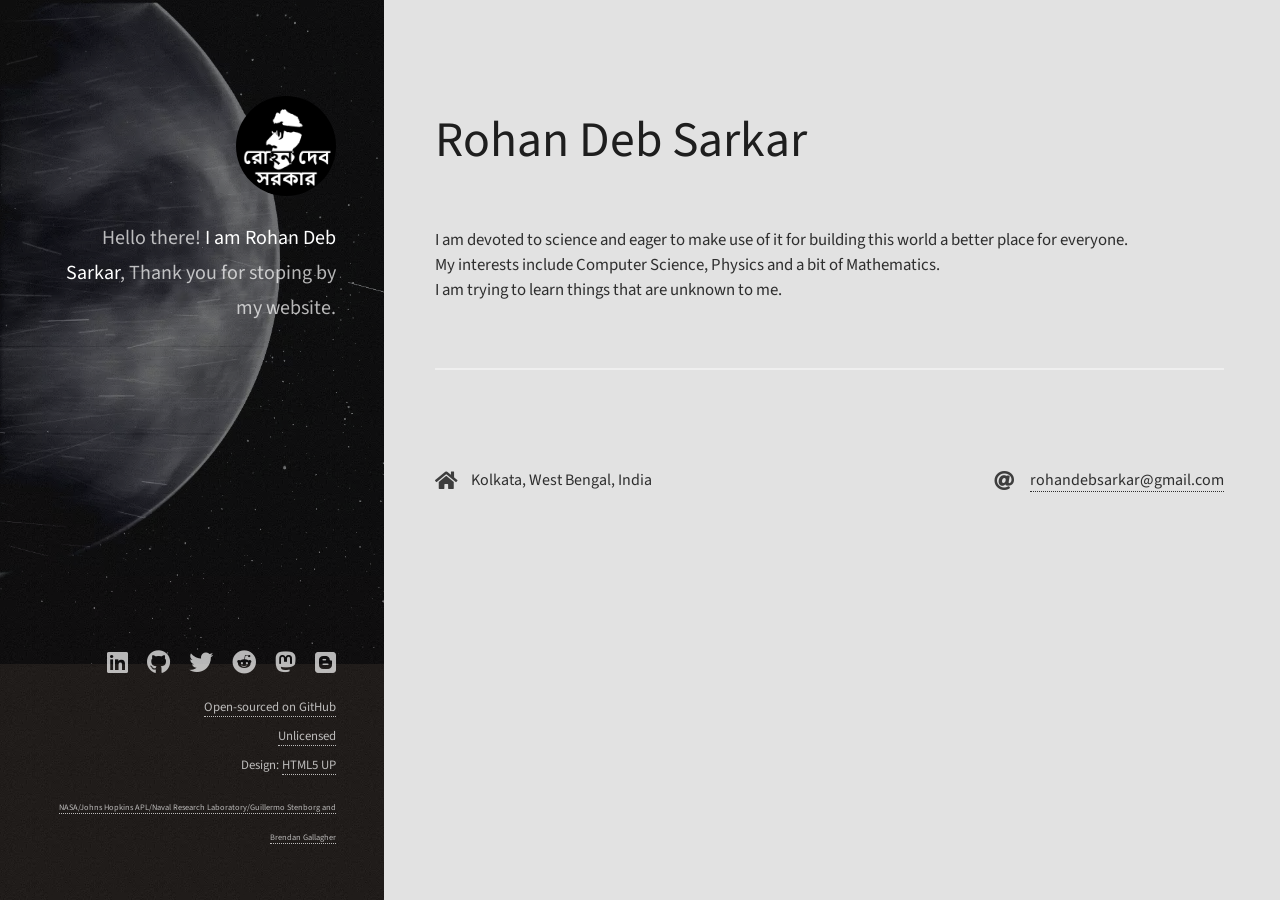
==== commit be3e9415: "Lighthouse optimization" ====
--- a/index.html
+++ b/index.html
@@ -4,12 +4,15 @@
 	html5up.net | @ajlkn
 	Free for personal and commercial use under the CCA 3.0 license (html5up.net/license)
 -->
-<html>
+<html lang="en">
 	<head>
 		<title>Rohan Deb Sarkar</title>
 
 		<meta charset="utf-8" />
-		<meta name="viewport" content="width=device-width, initial-scale=1, user-scalable=no" />
+		<meta name="viewport" content="width=device-width, initial-scale=1, maximum-scale=5" />
+
+		<!-- Meta Description -->
+			<meta name="description" content="Rohan Deb Sarkar's Portfolio website.">
 
 		<link rel="stylesheet" type="text/css" href="assets/css/main.css" />
 
@@ -44,9 +47,9 @@
 						<header class="major">
 							<h1>Rohan Deb Sarkar</h1>
 						</header>
-						<h4>I am devoted to science and eager to make use of it for building this world a better place for everyone. <br/>
-							My interests include Computer Science, Physics and a bit of Mathematics. <br />
-							I am trying to learn things that are unknown to me. </h4>
+						<p style="font-size:1.05em; line-height: 1.5em;">I am devoted to science and eager to make use of it for building this world a better place for everyone.<br/>
+							My interests include Computer Science, Physics and a bit of Mathematics.<br />
+							I am trying to learn things that are unknown to me.</p>
 					</section>
 
 				<!-- Two -->
@@ -116,7 +119,7 @@
 									</li>
 									<li style="float:right;">
 										<h3 class="icon solid fa-at"><span class="label">Email</span></h3>
-										<a href="rohandebsarkar@gmail.com">rohandebsarkar@gmail.com</a>
+										<a href="mailto:rohandebsarkar@gmail.com">rohandebsarkar@gmail.com</a>
 									</li>
 								</ul>
 							</div>
@@ -447,20 +450,20 @@
 			<footer id="footer">
 				<div class="inner">
 					<ul class="icons">
-						<li><a rel="me" href="https://www.linkedin.com/in/rohandebsarkar" target="_blank" class="icon brands fa-linkedin"><span class="label">Linkedin</span></a></li>
-						<li><a rel="me" href="https://github.com/rohandebsarkar" target="_blank" class="icon brands fa-github"><span class="label">Github</span></a></li>
-						<li><a rel="me" href="https://twitter.com/RohanDebSarkar" target="_blank" class="icon brands fa-twitter"><span class="label">Twitter</span></a></li>
-						<li><a rel="me" href="https://www.reddit.com/user/rohandebsarkar" target="_blank" class="icon brands fa-reddit"><span class="label">Reddit</span></a></li>
-						<li><a rel="me" href="https://bong.social/@rohandebsarkar" target="_blank" class="icon brands fa-mastodon"><span class="label">Mastodon</span></a></li>
-						<li><a rel="me" href="https://rohandebsarkar.blogspot.com" target="_blank" class="icon brands fa-blogger"><span class="label">Blogger</span></a></li>
+						<li><a href="https://www.linkedin.com/in/rohandebsarkar" target="_blank" rel="noopener me" class="icon brands fa-linkedin"><span class="label">Linkedin</span></a></li>
+						<li><a href="https://github.com/rohandebsarkar" target="_blank" rel="noopener me" class="icon brands fa-github"><span class="label">Github</span></a></li>
+						<li><a href="https://twitter.com/RohanDebSarkar" target="_blank" rel="noopener me" class="icon brands fa-twitter"><span class="label">Twitter</span></a></li>
+						<li><a href="https://www.reddit.com/user/rohandebsarkar" target="_blank" rel="noopener me" class="icon brands fa-reddit"><span class="label">Reddit</span></a></li>
+						<li><a href="https://bong.social/@rohandebsarkar" target="_blank" rel="noopener me" class="icon brands fa-mastodon"><span class="label">Mastodon</span></a></li>
+						<li><a href="https://rohandebsarkar.blogspot.com" target="_blank" rel="noopener me" class="icon brands fa-blogger"><span class="label">Blogger</span></a></li>
 					</ul>
 					<ul class="copyright">
-						<li><a href="https://github.com/rohandebsarkar/rohandebsarkar.github.io" target="_blank">Open-sourced on GitHub</a></li>
-						<li><a href="https://unlicense.org" target="_blank">Unlicensed</a></li>
-						<li>Design: <a href="https://html5up.net" target="_blank">HTML5 UP</a></li>
+						<li><a href="https://github.com/rohandebsarkar/rohandebsarkar.github.io" target="_blank" rel="noopener">Open-sourced on GitHub</a></li>
+						<li><a href="https://unlicense.org" target="_blank" rel="noopener">Unlicensed</a></li>
+						<li>Design: <a href="https://html5up.net" target="_blank" rel="noopener">HTML5 UP</a></li>
 					</ul>
 					<ul class="copyright">
-						<li><a href="https://www.nasa.gov/feature/goddard/2021/parker-solar-probe-offers-a-stunning-view-of-venus" target="_blank" style="font-size:0.65em">NASA/Johns Hopkins APL/Naval Research Laboratory/Guillermo Stenborg and Brendan Gallagher</a></li>
+						<li><a href="https://www.nasa.gov/feature/goddard/2021/parker-solar-probe-offers-a-stunning-view-of-venus" target="_blank" rel="noopener" style="font-size:0.65em">NASA/Johns Hopkins APL/Naval Research Laboratory/Guillermo Stenborg and Brendan Gallagher</a></li>
 					</ul>
 				</div>
 			</footer>
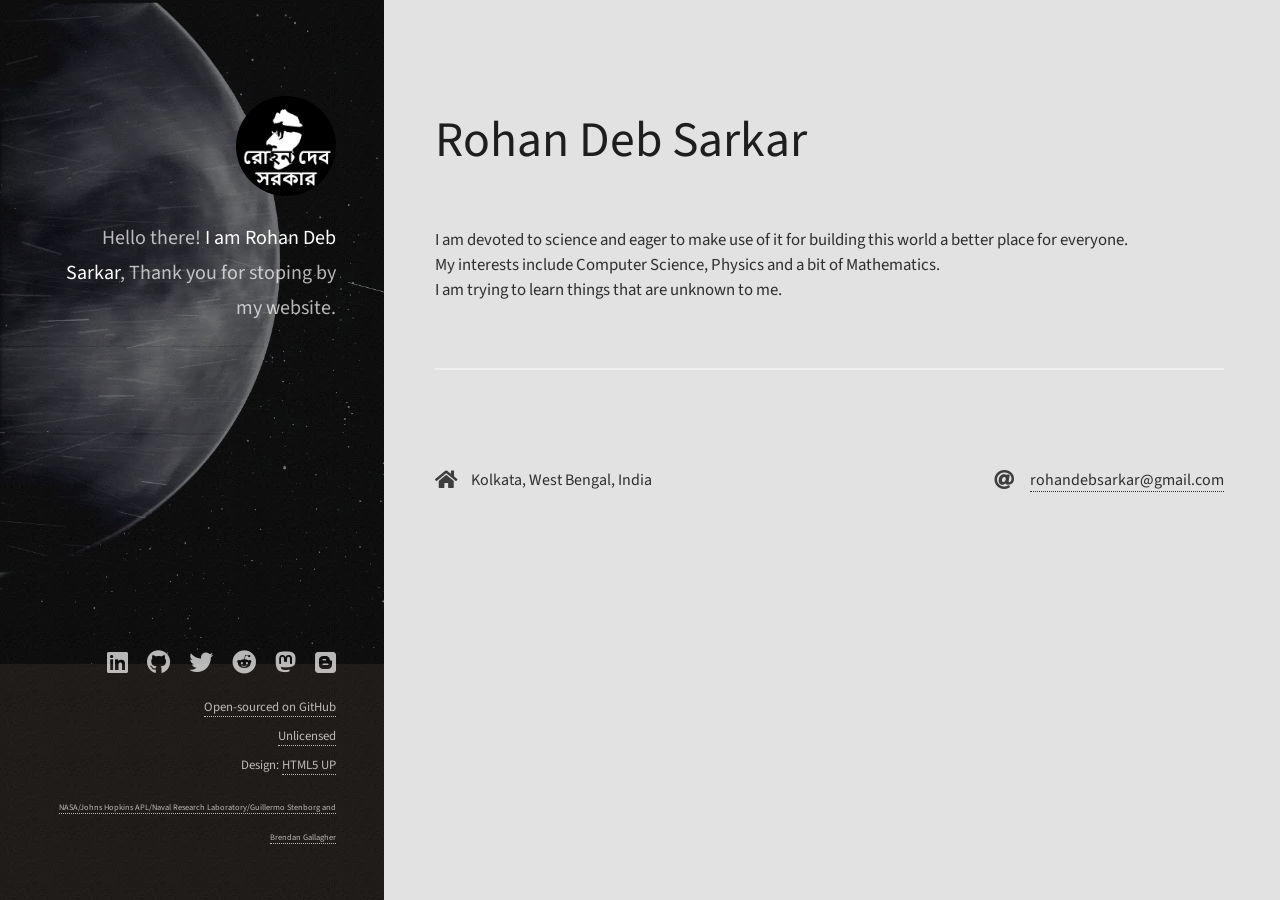
==== commit f3b9996b: "Lighthouse optimization - 2" ====
--- a/index.html
+++ b/index.html
@@ -114,11 +114,11 @@
 										Kolkata, West Bengal, India
 									</li> -->
 									<li style="float:left;">
-										<h3 class="icon solid fa-home"><span class="label">Address</span></h3>
+										<p class="icon solid fa-home"><span class="label">Address</span></p>
 										Kolkata, West Bengal, India
 									</li>
 									<li style="float:right;">
-										<h3 class="icon solid fa-at"><span class="label">Email</span></h3>
+										<p class="icon solid fa-at"><span class="label">Email</span></p>
 										<a href="mailto:rohandebsarkar@gmail.com">rohandebsarkar@gmail.com</a>
 									</li>
 								</ul>
--- a/assets/css/main.css
+++ b/assets/css/main.css
@@ -1321,8 +1321,9 @@
       margin-top: 0; }
     ul.labeled-icons li a {
       color: inherit; }
-    ul.labeled-icons li h3 {
+    ul.labeled-icons li p {
       color: #3e3e3e;
+      font-size: 1.25em;
       left: 0;
       position: absolute;
       text-align: center;
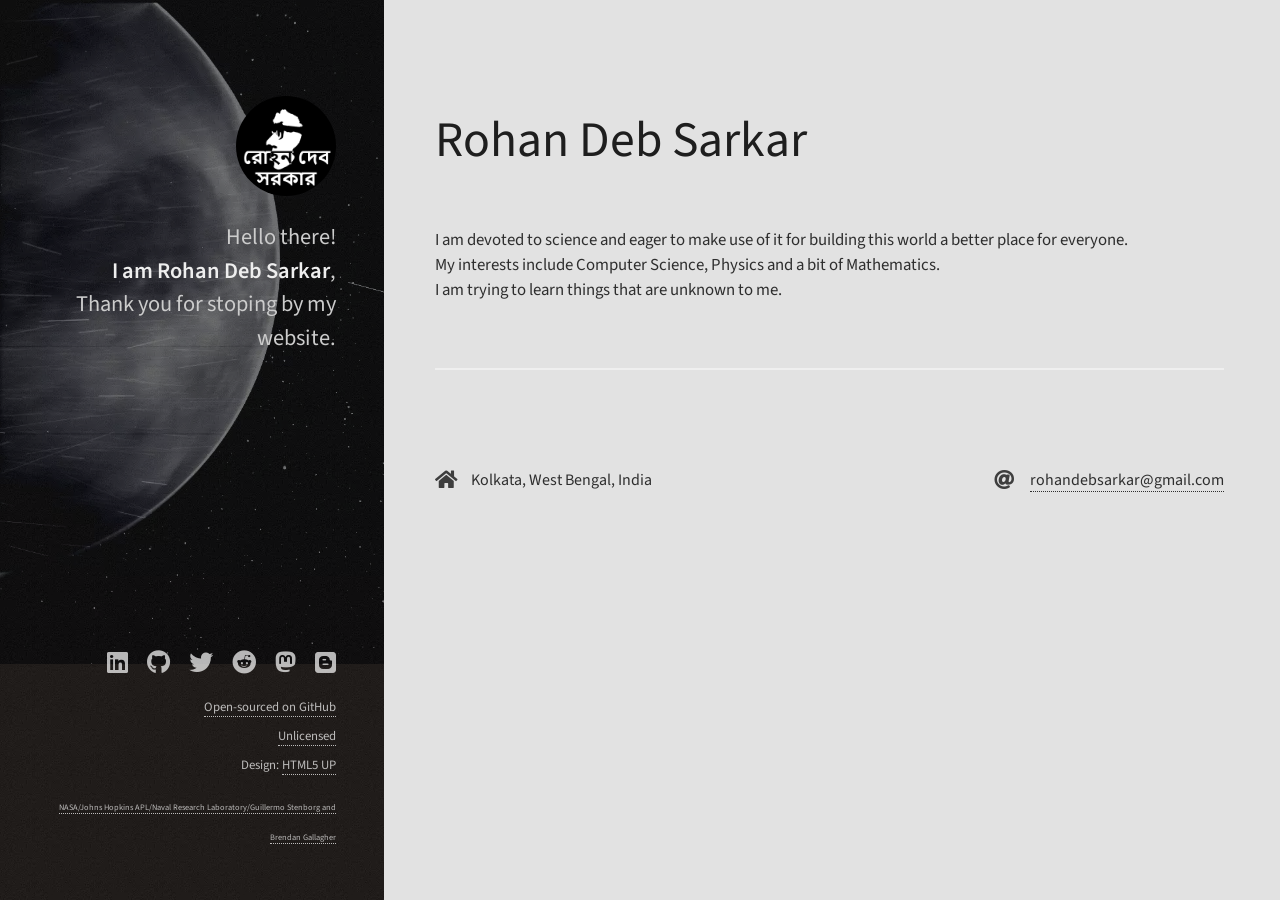
==== commit 2fb9ea2d: "Update h1 tag" ====
--- a/index.html
+++ b/index.html
@@ -33,9 +33,9 @@
 			<header id="header">
 				<div class="inner">
 					<a href="index.html" class="image avatar"><img src="images/rohandebsarkar.webp" width="100" height="100" alt="rohandebsarkar"></a>
-					<h1>Hello there! <br />
-					<strong>I am Rohan Deb Sarkar</strong>, <br />
-					Thank you for stoping by my website.</h1>
+					<p style="font-size:1.4em; line-height: 1.5em; color: #cccccc;">Hello there! <br />
+					<strong style="font-weight: 600; color: #eeeeee;">I am Rohan Deb Sarkar</strong>, <br />
+					Thank you for stoping by my website.</p>
 				</div>
 			</header>
 
@@ -470,10 +470,10 @@
 
 		<!-- Scripts -->
 			<script src="assets/js/jquery.min.js"></script>
-			<script src="assets/js/jquery.poptrox.min.js"></script>
+			<!-- <script src="assets/js/jquery.poptrox.min.js"></script> -->
 			<script src="assets/js/browser.min.js"></script>
 			<script src="assets/js/breakpoints.min.js"></script>
-			<script src="assets/js/util.js"></script>
+			<!-- <script src="assets/js/util.js"></script> -->
 			<script src="assets/js/main.js"></script>
 	</body>
 </html>
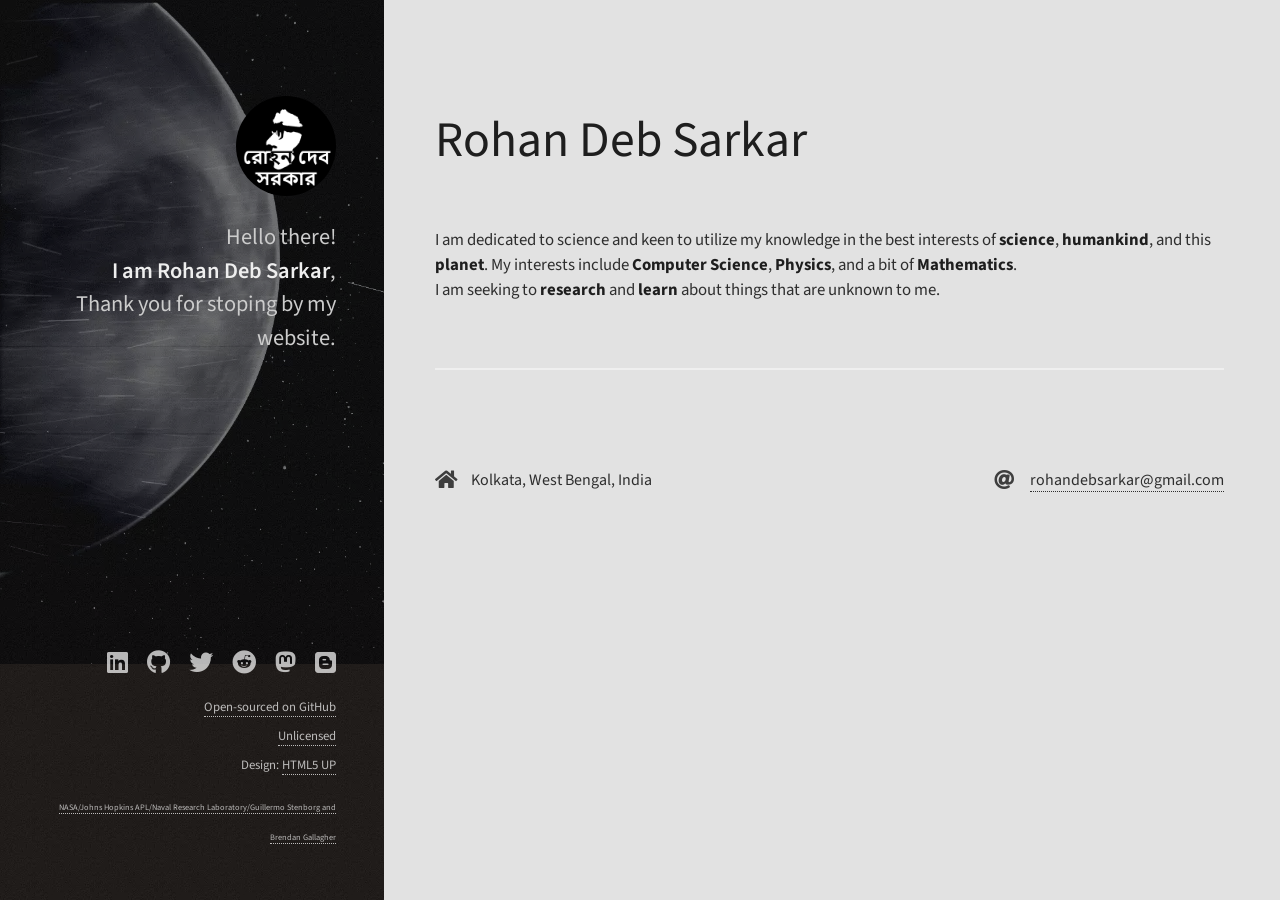
==== commit 607d5aab: "Update index.html - about me  text" ====
--- a/index.html
+++ b/index.html
@@ -47,9 +47,9 @@
 						<header class="major">
 							<h1>Rohan Deb Sarkar</h1>
 						</header>
-						<p style="font-size:1.05em; line-height: 1.5em;">I am devoted to science and eager to make use of it for building this world a better place for everyone.<br/>
-							My interests include Computer Science, Physics and a bit of Mathematics.<br />
-							I am trying to learn things that are unknown to me.</p>
+						<p style="font-size:1.05em; line-height: 1.5em;">I am dedicated to science and keen to utilize my knowledge in the best interests of <b style="font-weight: bold;">science</b>, <b style="font-weight: bold;">humankind</b>, and this <b style="font-weight: bold;">planet</b>.
+							My interests include <b style="font-weight: bold;">Computer Science</b>, <b style="font-weight: bold;">Physics</b>, and a bit of <b style="font-weight: bold;">Mathematics</b>.<br />
+							I am seeking to <b style="font-weight: bold;">research</b> and <b style="font-weight: bold;">learn</b> about things that are unknown to me.</p>
 					</section>
 
 				<!-- Two -->
@@ -470,10 +470,10 @@
 
 		<!-- Scripts -->
 			<script src="assets/js/jquery.min.js"></script>
-			<!-- <script src="assets/js/jquery.poptrox.min.js"></script> -->
+			<script src="assets/js/jquery.poptrox.min.js"></script>
 			<script src="assets/js/browser.min.js"></script>
 			<script src="assets/js/breakpoints.min.js"></script>
-			<!-- <script src="assets/js/util.js"></script> -->
+			<script src="assets/js/util.js"></script>
 			<script src="assets/js/main.js"></script>
 	</body>
 </html>
